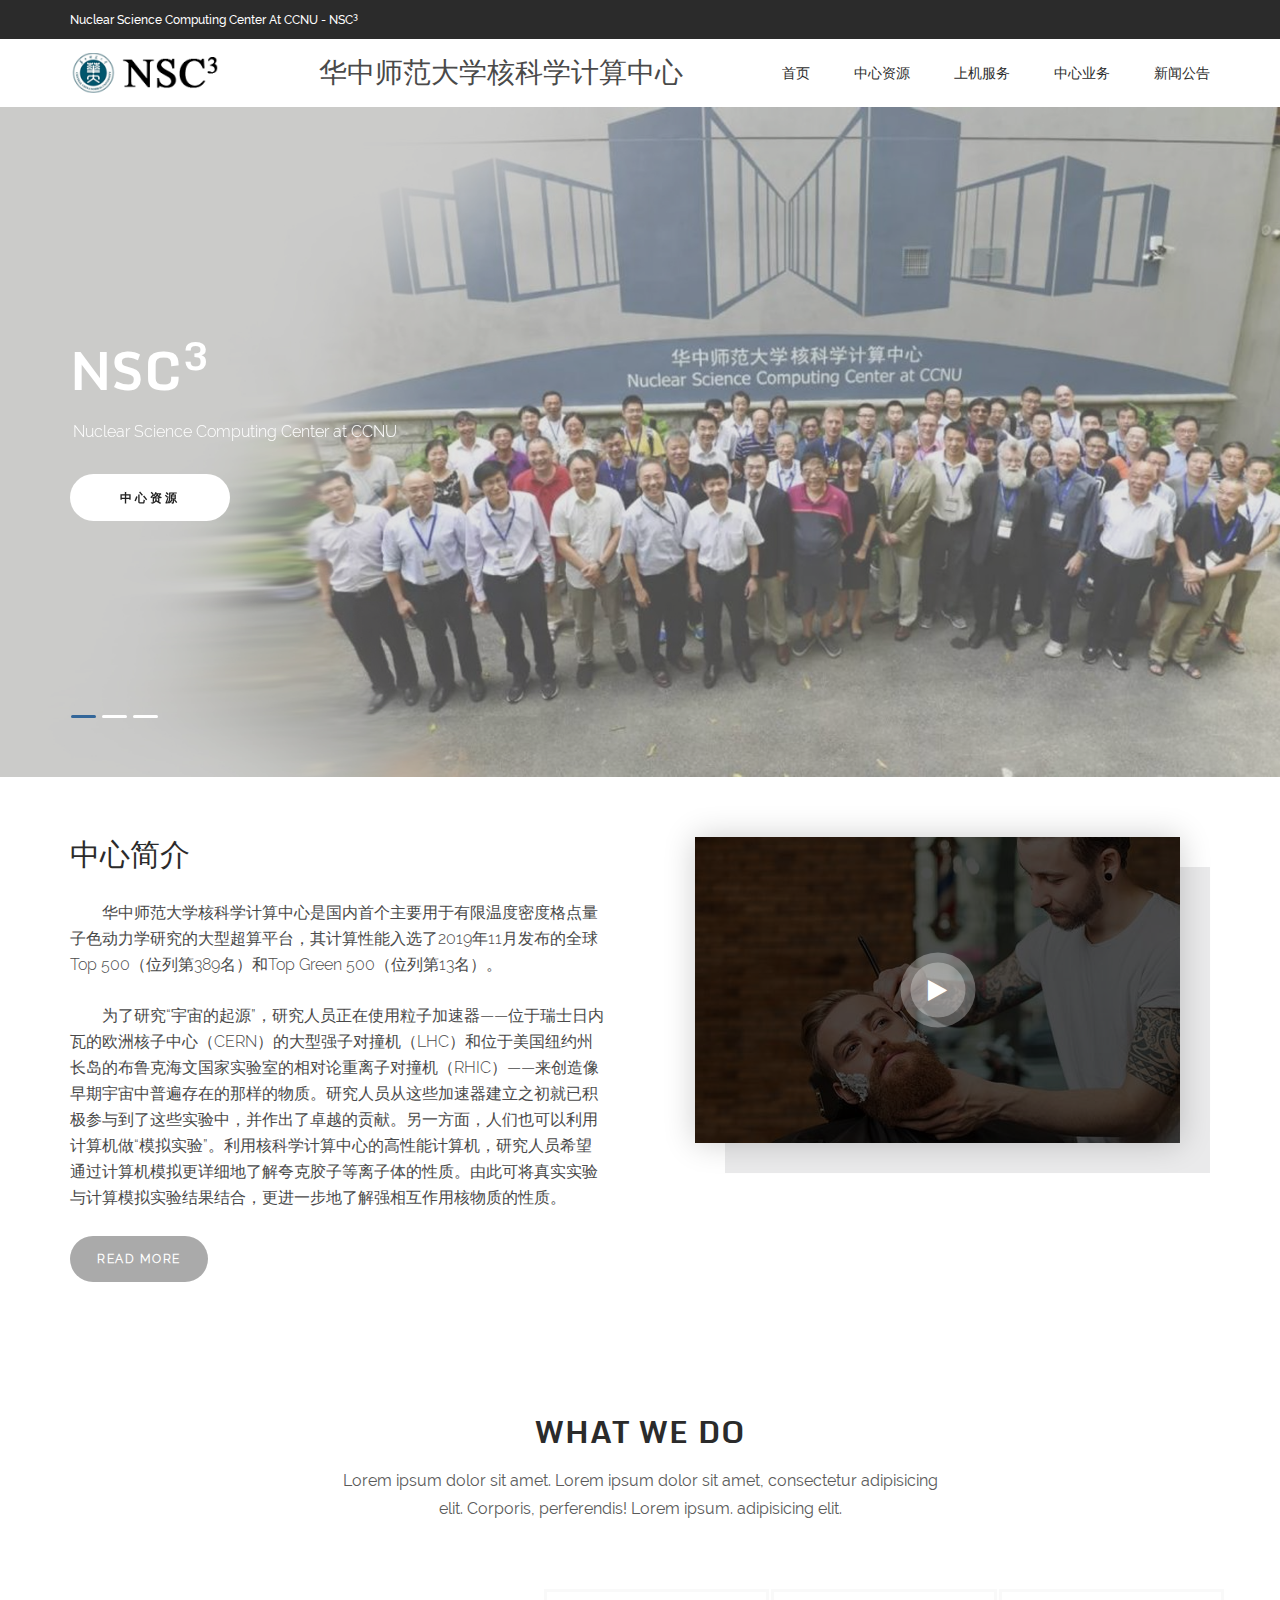
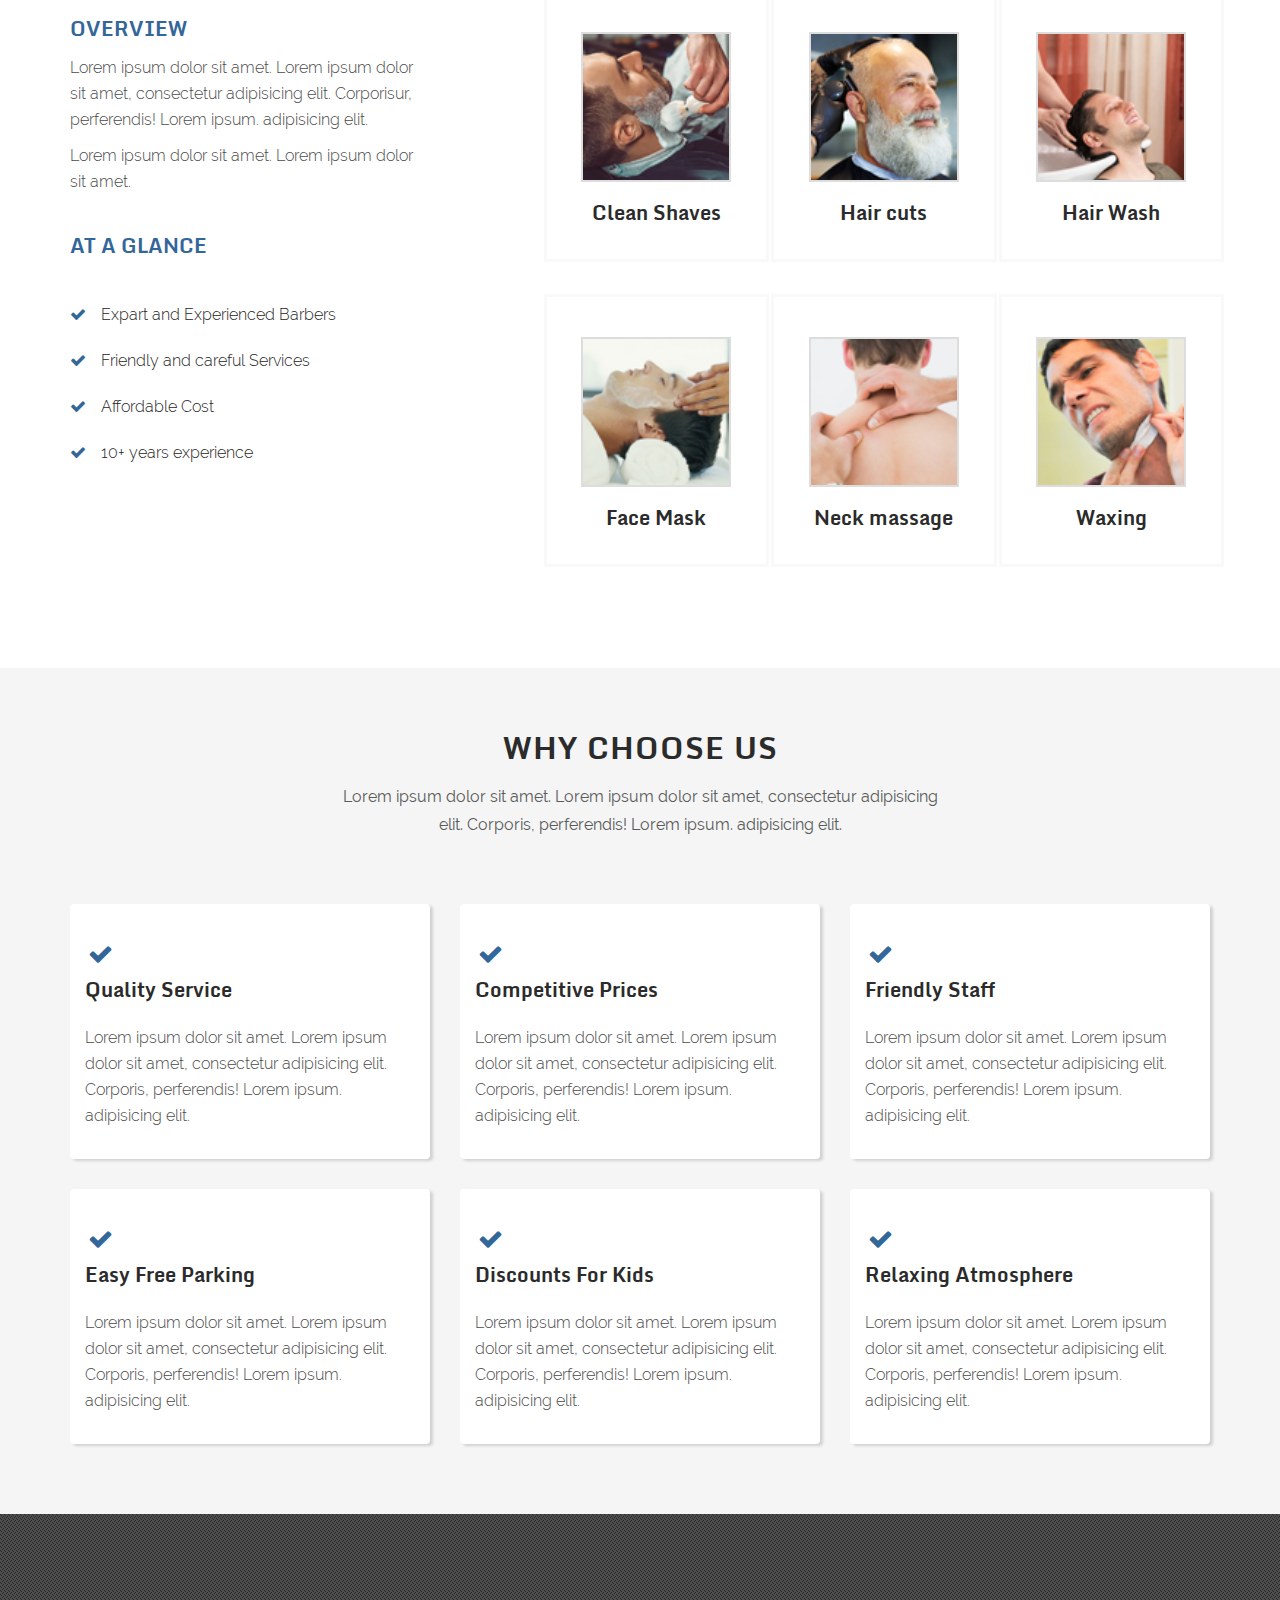
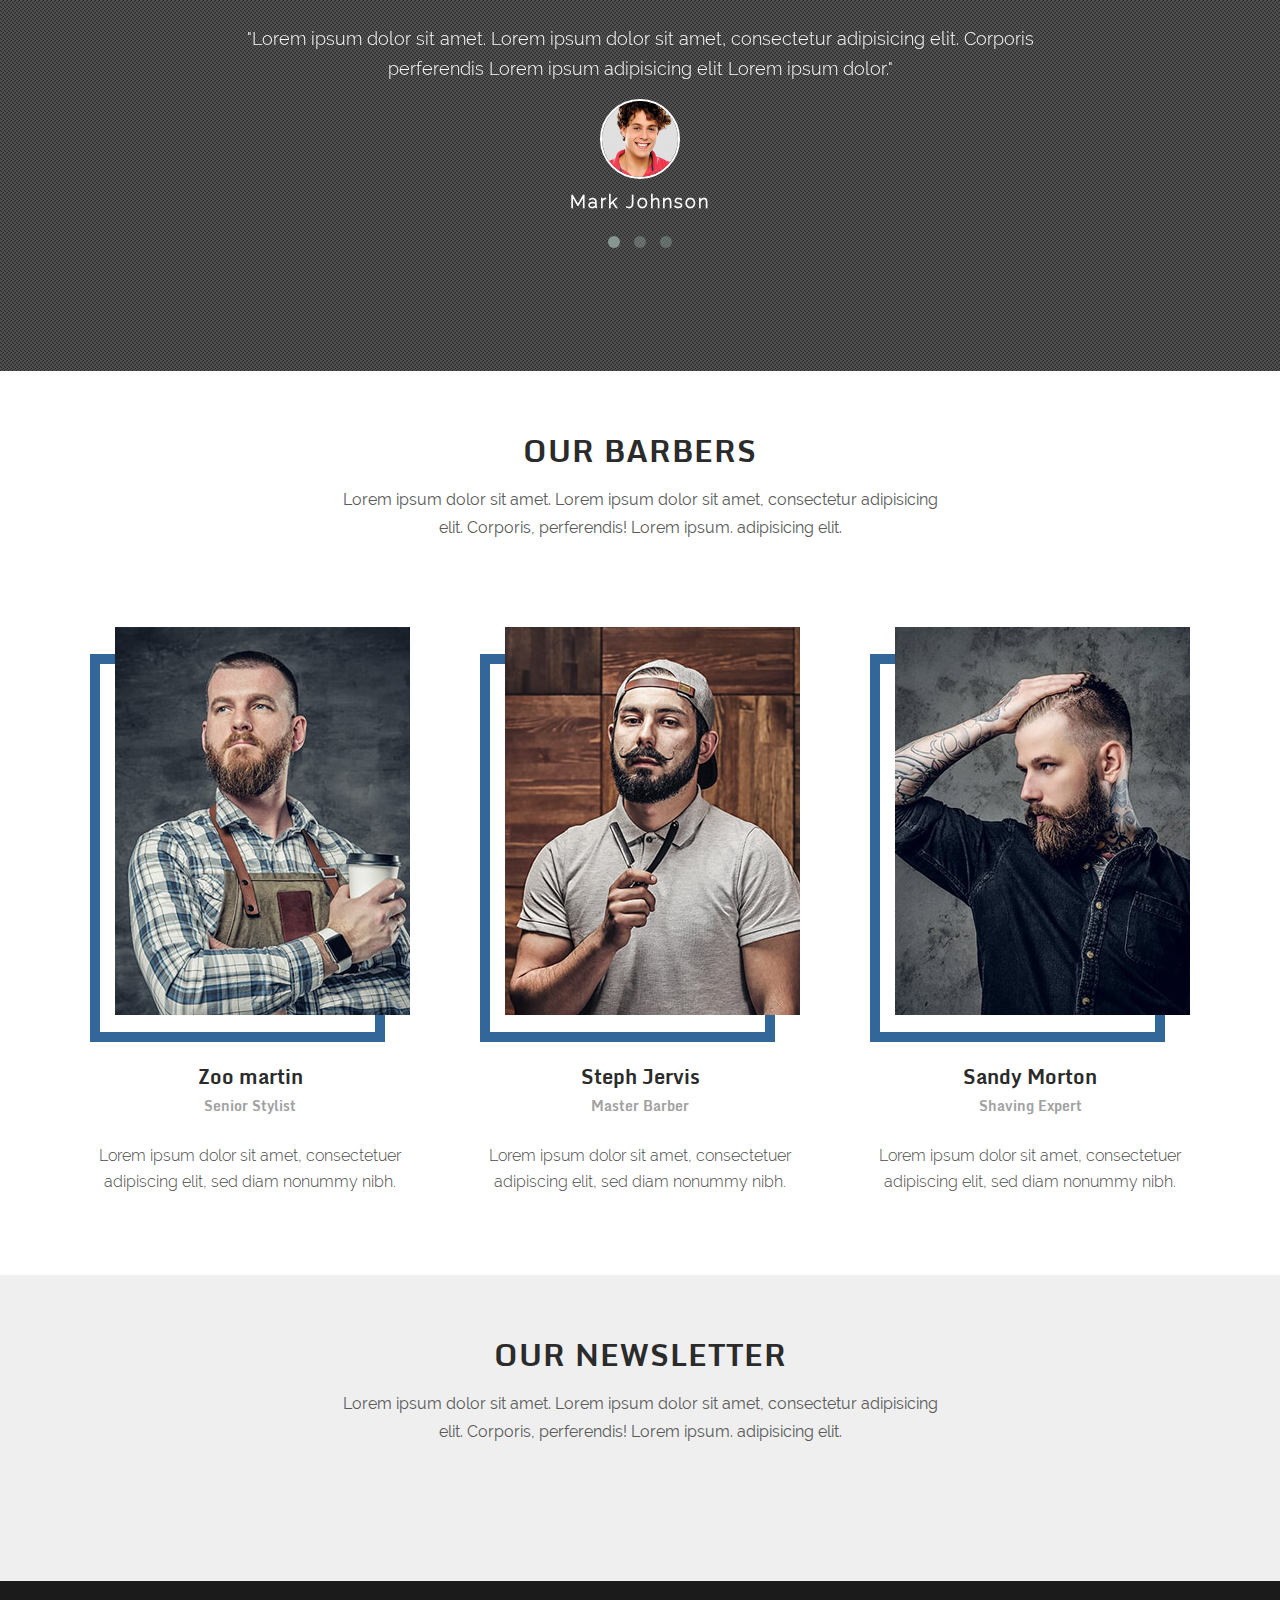
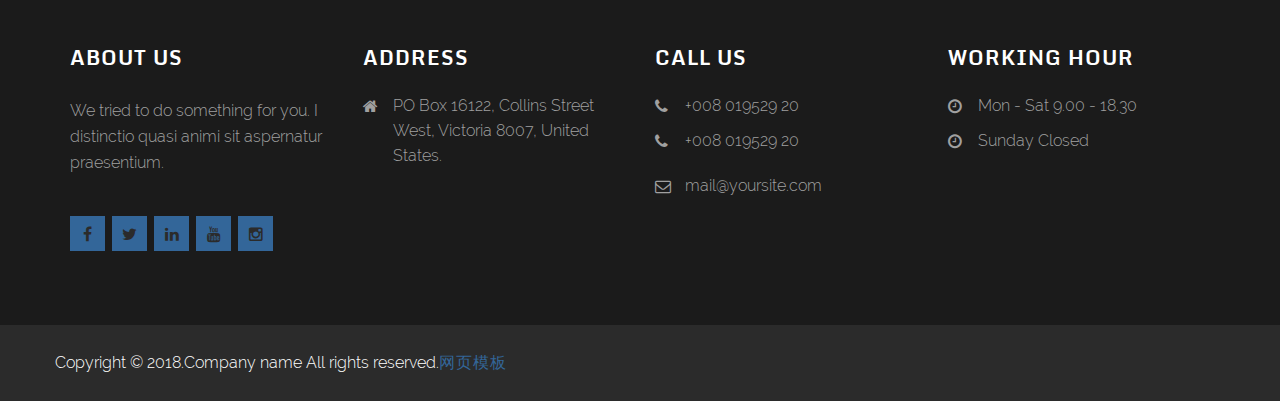
==== nsc3/index.html @ 2309401b "test nsc3" ====
﻿<!DOCTYPE html>
<html lang="en">

<head>
    <meta charset="utf-8">
    <meta http-equiv="X-UA-Compatible" content="IE=edge">

    <!-- responsive viewport 
    ====================================================================-->
    <meta name="viewport" content="width=device-width, initial-scale=1">

    <!-- Title 
    ====================================================================-->
    <title>华中师范大学核科学计算中心 - 首页</title>

    <!-- Bootstrap css
    =====================================================================-->
    <link rel="stylesheet" href="css/bootstrap.min.css">

    <!-- FontAwesome css
    =====================================================================-->
    <link rel="stylesheet" href="css/font-awesome.min.css">

    <!-- Nivo-slider css
    =====================================================================-->
    <link rel="stylesheet" href="css/nivo-slider.css">

    <!-- Animate css
    =====================================================================-->
    <link rel="stylesheet" href="css/animate.css">

    <!-- Owl css
    =====================================================================-->
    <link rel="stylesheet" href="css/owl.carousel.css">
    <link rel="stylesheet" href="css/owl.theme.css">
    <link rel="stylesheet" href="css/owl.transitions.css">

    <!-- PrettyPhoto css
    =====================================================================-->
    <link rel="stylesheet" href="css/prettyPhoto.css">
	
	<!-- Simple Overlay
    =====================================================================-->
    <link rel="stylesheet" href="css/simple-overlay.css">
	
    <!-- Meanmenu css
    =====================================================================-->
    <link rel="stylesheet" href="css/meanmenu.min.css">
    <!-- Style css
    =====================================================================-->
    <link rel="stylesheet" href="style.css">

    <!-- responsive css
    ======================================================================-->
    <link rel="stylesheet" href="css/responsive.css">

    <!--[if lt IE 9]>
        <script src="https://oss.maxcdn.com/html5shiv/3.7.2/html5shiv.min.js"></script>
        <script src="https://oss.maxcdn.com/respond/1.4.2/respond.min.js"></script>
        <![endif]-->
</head>

<body>
    <!-- HEADER AREA START HERE -->
    <header class="header-area" id="#home">
        <div class="header-top">
            <div class="container">
                <div class="row">
                    <div class="col-md-6 col-sm-6">
                        <ul class="welcom-top">
                            <li><a href="#"><!--i class="fa fa-phone"></i-->Nuclear Science Computing Center at CCNU - NSC<sup>3</sup></a></li>
                        </ul>
                    </div>
                    <!-- HEADER TOP SOCIAL -->
                    <div class="col-md-6 col-sm-6">
                        <div class="header-social alignright">
                            <!--ul>
                                <li><a href="#"><i class="fa fa-facebook"></i></a></li>
                                <li><a href="#"><i class="fa fa-twitter"></i></a></li>
                                <li><a href="#"><i class="fa fa-linkedin"></i></a></li>
                                <li><a href="#"><i class="fa fa-google-plus"></i></a></li>
                            </ul-->
                        </div>
                    </div>
                </div>
            </div>
        </div>
        <!-- HEADER TOP END HERE -->

        <!-- MENU AREA START HERE -->
        <div class="main-menu-area">
            <div class="container">
                <div class="row">
                    <!-- FOR LOGO -->
                    <div class="col-md-2 col-sm-2">
                        <div class="logo">
                            <a href="index.html"><img src="images/logo.png" alt="">
                            </a>
                        </div>
                    </div>
                    <!-- MAIN MENU START -->
                    <div class="col-md-10 col-sm-10">
					
						<!-- FOR TITLE -->
						<div style="text-align:Center;line-height: 68px;font-size: 28px;" class="col-md-6 col-sm-6">
								华中师范大学核科学计算中心
						</div>
                        <div class="main-menu">
                            <nav>
                                <ul>							
						
                                    <li><a href="index.html">首页</a></li>
                                    <li><a href="contact-us.html">中心资源</a></li>
									<li><a href="service-details.html">上机服务</a></li>
									<li><a href="services.html">中心业务</a></li>
                                    <li><a href="about-us.html">新闻公告</a></li>
                                </ul>
                            </nav>
                        </div>
                    </div>
					<!-- MAIN MENU END -->
                </div>
            </div>
        </div>
        <!-- MENU AREA END HERE -->

        <!-- MOBILE-MENU-AREA START -->
        <div class="mobile-menu-area">
            <div class="mobile-menu">
                <div class="logo">
                    <a href="#"><img src="images/logo.png" alt="">
                    </a>
                </div>
                <nav id="dropdown">
                    <ul>
						
                                    <li><a href="index.html">首页</a></li>
                                    <li><a href="contact-us.html">中心资源</a></li>
									<li><a href="service-details.html">上机服务</a></li>
									<li><a href="services.html">中心业务</a></li>
                                    <li><a href="about-us.html">新闻公告</a></li>
					</ul>
                </nav>
            </div>
        </div>
        <!-- MOBILE-MENU-AREA START -->
    </header>
    <!-- HEADER AREA END HERE -->
    
	<!-- START SLIDER AREA-->
    <div id="home_version_2" class="fullslider_area">
        <div class="container">
            <div id="myCarousel" class="carousel slide carousel-fade" data-ride="carousel">
                <!-- Wrapper for slides -->
                <ol class="carousel-indicators">
                    <li data-target="#myCarousel" data-slide-to="0" class="active"></li>
                    <li data-target="#myCarousel" data-slide-to="1"></li>
                    <li data-target="#myCarousel" data-slide-to="2"></li>
                </ol>
                <div class="carousel-inner" role="listbox">
                    <!-- START SINGLE SLIDER AREA-->
                    <div class="item active">
                        <div class="slider" id="slider2">
                            <div class="table">
                                <div class="table-cell slider_area">
                                    <div class="row">
                                        <div class="col-md-12">
                                            <div class="main_slider">
                                                <h1 class="animated fadeInUp">NSC<sup>3</sup></h1>
                                                <p class="animated fadeInUp">Nuclear Science Computing Center at CCNU</p>
                                            </div>
                                        </div>
                                    </div>
                                    <div class="button hvr-bounce-to-bottom animated fadeInDown">
                                        <a href="contact-us.html">中心资源</a>
                                    </div>
                                </div>
                            </div>
                        </div>
                    </div>
                    <!--/END SINGLE SLIDER AREA-->
                    <!-- START SINGLE SLIDER AREA-->
                    <div class="item">
                        <div class="slider">
                            <div class="table">
                                <div class="table-cell slider_area">
                                    <div class="row">
                                        <div class="col-md-12">
                                            <div class="main_slider">
                                                <h1 class="animated fadeInUp">Catoria Barber Salon Now in Your City</h1>
                                                <p class="animated fadeInUp">It is a long established fact that a reader will be distracted by the readable content of a page when looking at its layout. The point of using Lorem Ipsum is that it has a more-or-less.</p>
                                            </div>
                                        </div>
                                    </div>
                                    <div class="button hvr-bounce-to-bottom animated fadeInDown">
                                        <a href="services.html">OUR SERVICES</a>
                                    </div>
                                </div>
                            </div>
                        </div>
                    </div>
                    <!--/END SINGLE SLIDER AREA-->
                    <!-- START SINGLE SLIDER AREA-->
                    <div class="item">
                        <div class="slider">
                            <div class="table">
                                <div class="table-cell slider_area">
                                    <div class="row">
                                        <div class="col-md-12">
                                            <div class="main_slider">
                                                <h1 class="animated fadeInUp">Amazing Barber Shop located in New York</h1>
                                                <p class="animated fadeInUp">It is a long established fact that a reader will be distracted by the readable content of a page when looking at its layout. The point of using Lorem Ipsum is that it has a more-or-less.</p>
                                            </div>
                                        </div>
                                    </div>
                                    <div class="button hvr-bounce-to-bottom animated fadeInDown">
                                        <a href="services.html">OUR SERVICES</a>
                                    </div>
                                </div>
                            </div>
                        </div>
                    </div>
                    <!--/END SINGLE SLIDER AREA-->
                </div>
            </div>
        </div>
    </div>
    <!--/END SLIDER AREA -->
		
	<!-- ABOUT SECTION START HERE -->
	<section class="about-section section-padding" id="about-section">
		<div class="container">
			<div class="row">
				<div class="col-sm-6">
					<div class="about-details">
						<h2 class="text-capitalize">中心简介</h2>
						<p>
　　华中师范大学核科学计算中心是国内首个主要用于有限温度密度格点量子色动力学研究的大型超算平台，其计算性能入选了2019年11月发布的全球Top 500（位列第389名）和Top Green 500（位列第13名）。
						</p><p>
　　为了研究“宇宙的起源”，研究人员正在使用粒子加速器——位于瑞士日内瓦的欧洲核子中心（CERN）的大型强子对撞机（LHC）和位于美国纽约州长岛的布鲁克海文国家实验室的相对论重离子对撞机（RHIC）——来创造像早期宇宙中普遍存在的那样的物质。研究人员从这些加速器建立之初就已积极参与到了这些实验中，并作出了卓越的贡献。另一方面，人们也可以利用计算机做“模拟实验”。利用核科学计算中心的高性能计算机，研究人员希望通过计算机模拟更详细地了解夸克胶子等离子体的性质。由此可将真实实验与计算模拟实验结果结合，更进一步地了解强相互作用核物质的性质。
						</p>
						<a href="about-us.html" class="about-btn btn-abt">Read More</a>
					</div>
				</div>
				<div class="col-sm-6 text-right">
					<div class="about-video">
						<img src="images/video-thumb.jpg" alt="Video Thumb" class="img-responsive">
						<div class="video-play-btn text-center">   
							<a href=""><i class="fa fa-play" aria-hidden="true"></i></a>
						</div>
					</div>
				</div>			
			</div>
		</div>
    </section>
	<!-- ABOUT SECTION END HERE -->
	
	<!-- SERVICE SECTION START HERE -->
	<section class="departments section-padding">
        <div class="container">
            <!-- section title -->
            <div class="row">
                <div class="col-md-12">
                    <div class="section-text">
                        <h2 class="section-title">What we do</h2>
                        <p class="s-title">Lorem ipsum dolor sit amet. Lorem ipsum dolor sit amet, consectetur adipisicing elit. Corporis, perferendis! Lorem ipsum. adipisicing elit.</p>
                    </div>
                </div>
            </div>
            <!-- end esction title -->
            <!-- departmets content -->
            <div class="row">
                <div class="departments-content">
                    <div class="col-md-4">
                        <div class="departmets-left">
						    <div class="dental-care">
                                <h3><span class="color">Overview</span></h3>
                                <p>Lorem ipsum dolor sit amet. Lorem ipsum dolor sit amet, consectetur adipisicing elit. Corporisur, perferendis! Lorem ipsum. adipisicing elit.</p>
                                <p>Lorem ipsum dolor sit amet. Lorem ipsum dolor sit amet.</p>
                            </div>
							
                            <h3><span class="color">At a Glance</span></h3>
                            <ul class="departments-benifits">
                                <li><i class="fa fa-check"></i>Expart and Experienced Barbers</li>
                                <li><i class="fa fa-check"></i>Friendly and careful Services </li>
                                <li><i class="fa fa-check"></i>Affordable Cost</li>
                                <li><i class="fa fa-check"></i>10+ years experience</li>
                            </ul>

                        </div>
                    </div>
                    <div class="col-md-offset-1 col-md-7">
                        <div class="row">
                            <div class="departmets-right text-center">
                                <div class="col-md-4 col-sm-4 single-departments-content">
                                    <div class="single-department">
                                        <a href="#"><img src="images/services/01.png" alt="">
                                        </a>
                                        <h3>Clean Shaves</h3>
                                    </div>
                                </div>
                                <div class="col-md-4 col-sm-4 single-departments-content">
                                    <div class="single-department">
                                        <a href="#"><img src="images/services/02.png" alt="">
                                        </a>
                                        <h3>Hair cuts</h3>
                                    </div>
                                </div>
                                <div class="col-md-4 col-sm-4 single-departments-content">
                                    <div class="single-department">
                                        <a href="#"><img src="images/services/03.png" alt="">
                                        </a>
                                        <h3>Hair Wash</h3>
                                    </div>
                                </div>
                                <div class="clearfix"></div>
                                <div class="col-md-4 col-sm-4 single-departments-content">
                                    <div class="single-department">
                                        <a href="#"><img src="images/services/04.png" alt="">
                                        </a>
                                        <h3>Face Mask</h3>
                                    </div>
                                </div>
                                <div class="col-md-4 col-sm-4 single-departments-content">
                                    <div class="single-department">
                                        <a href="#"><img src="images/services/05.png" alt="">
                                        </a>
                                        <h3>Neck massage</h3>
                                    </div>
                                </div>
                                <div class="col-md-4 col-sm-4 single-departments-content">
                                    <div class="single-department">
                                        <a href="#"><img src="images/services/06.png" alt="">
                                        </a>
                                        <h3>Waxing</h3>
                                    </div>
                                </div>

                            </div>
                        </div>
                    </div>
                </div>
            </div>
            <!-- end departmets content -->
        </div>
    </section>
	<!-- SERVICE SECTION END HERE -->

    <!-- WHY CHOOSE START HERE -->
    <section class="why-choose-area">
        <div class="container">
            <div class="row">
                <div class="col-md-12">
                    <div class="section-text">
                        <h2 class="section-title">Why Choose Us</h2>
                        <p class="s-title">Lorem ipsum dolor sit amet. Lorem ipsum dolor sit amet, consectetur adipisicing elit. Corporis, perferendis! Lorem ipsum. adipisicing elit.</p>
                    </div>
                </div>
                <!-- SINGLE ABOUT START HERE -->
                <div class="col-md-4 col-sm-6">
                    <div class="single-choose">
                        <span><i class="fa fa-check"></i></span>
                        <h3>Quality Service</h3>
                        <p>Lorem ipsum dolor sit amet. Lorem ipsum dolor sit amet, consectetur adipisicing elit. Corporis, perferendis! Lorem ipsum. adipisicing elit.</p>
                    </div>
                </div>
                <!-- SINGLE ABOUT START HERE -->
                <div class="col-md-4 col-sm-6">
                    <div class="single-choose">
                        <span><i class="fa fa-check"></i></span>
                        <h3>Competitive Prices</h3>
                        <p>Lorem ipsum dolor sit amet. Lorem ipsum dolor sit amet, consectetur adipisicing elit. Corporis, perferendis! Lorem ipsum. adipisicing elit.</p>
                    </div>
                </div>
                <!-- SINGLE ABOUT START HERE -->
                <div class="col-md-4 col-sm-6">
                    <div class="single-choose">
                        <span><i class="fa fa-check"></i></span>
                        <h3>Friendly Staff</h3>
                        <p>Lorem ipsum dolor sit amet. Lorem ipsum dolor sit amet, consectetur adipisicing elit. Corporis, perferendis! Lorem ipsum. adipisicing elit.</p>
                    </div>
                </div>
                <!-- SINGLE ABOUT START HERE -->
                <div class="col-md-4 col-sm-6">
                    <div class="single-choose">
                        <span><i class="fa fa-check"></i></span>
                        <h3>Easy Free Parking</h3>
                        <p>Lorem ipsum dolor sit amet. Lorem ipsum dolor sit amet, consectetur adipisicing elit. Corporis, perferendis! Lorem ipsum. adipisicing elit.</p>
                    </div>
                </div>
                <!-- SINGLE ABOUT START HERE -->
                <div class="col-md-4 col-sm-6">
                    <div class="single-choose">
                        <span><i class="fa fa-check"></i></span>
                        <h3>Discounts For Kids</h3>
                        <p>Lorem ipsum dolor sit amet. Lorem ipsum dolor sit amet, consectetur adipisicing elit. Corporis, perferendis! Lorem ipsum. adipisicing elit.</p>
                    </div>
                </div>
                <!-- SINGLE ABOUT START HERE -->
                <div class="col-md-4 col-sm-6">
                    <div class="single-choose">
                        <span><i class="fa fa-check"></i></span>
                        <h3>Relaxing Atmosphere</h3>
                        <p>Lorem ipsum dolor sit amet. Lorem ipsum dolor sit amet, consectetur adipisicing elit. Corporis, perferendis! Lorem ipsum. adipisicing elit.</p>
                    </div>
                </div>
            </div>
        </div>
    </section>
    <!-- WHY CHOOSE END HERE -->
	
    <!-- REVIEW AREA START HERE -->
    <div class="review-area">
        <div class="review-parallax" style="background-image:url(images/review.jpg)">
            <div class="container">
                <div class="row">
                    <div class="col-md-12">
                        <div class="review-content">
                            <div class="single-review">
                                <p>"Lorem ipsum dolor sit amet. Lorem ipsum dolor sit amet, consectetur adipisicing elit. Corporis perferendis Lorem ipsum adipisicing elit Lorem ipsum dolor."</p>
                                <img src="images/reviews/review1.jpg" alt="">
                                <small>Mark Johnson</small>
                            </div>
                            <div class="single-review">
                                <p>"Sed diam nonummy nibh euismod tincidunt ut laoreet magna. Lorem ipsum dolor sit, consectetur adipisicing. Lorem ipsum dolor sit amet. Lorem ipsum dolor sit amet."</p>
                                <img src="images/reviews/review2.jpg" alt="">
                                <small>Martin Collincs</small>
                            </div>
                            <div class="single-review">
                                <p>"Aliquam erat volutpat. Ut wisi enim ad minim veniam nostrud. consectetur awesome adipisicing nibh euismod. Sed diam nonummy nibh euismod tincidunt ut laoreet magna."</p>
                                <img src="images/reviews/review3.jpg" alt="">
                                <small>Prommet Doe</small>
                            </div>
                        </div>
                    </div>
                </div>
            </div>
        </div>
    </div>
    <!-- REVIEW AREA END HERE -->
	
	<!-- TEAM AREA START HERE -->
	<section class="team-area section-padding" id="team">
		<div class="container">
			<div class="row">
				<div class="col-md-12">
					<div class="section-text">
						<h2 class="section-title">Our Barbers</h2>
						<p class="s-title">Lorem ipsum dolor sit amet. Lorem ipsum dolor sit amet, consectetur adipisicing elit. Corporis, perferendis! Lorem ipsum. adipisicing elit.</p>
					</div>
				</div>
			</div>
			<div class="row">
				<div class="col-lg-4 col-md-4 col-sm-4 col-xs-12">
					<div class="template-border bd-left team-member-spacing-top">
						<div class="banner-image">
							<figure class="team-member">
								<img src="images/team/01.jpg" alt="img21">
								<figcaption>
									<div>
										<a href="#"><p><i class="fa fa-facebook" aria-hidden="true"></i></p></a>
										<a href="#"><p><i class="fa fa-twitter" aria-hidden="true"></i></p></a>
										<a href="#"><p><i class="fa fa-envelope" aria-hidden="true"></i></p></a>
									</div>
								</figcaption>
							</figure>
						</div>
					</div>
					<h3>Zoo martin</h3>
					<h6>Senior Stylist</h6>
					<p>Lorem ipsum dolor sit amet, consectetuer adipiscing elit, sed diam nonummy nibh.</p>
				</div>
				<div class="col-lg-4 col-md-4 col-sm-4 col-xs-12">
					<div class="template-border bd-left">
						<div class="banner-image">
							<figure class="team-member">
								<img src="images/team/02.jpg" alt="img21">
								<figcaption>
									<div>
										<a href="#"><p><i class="fa fa-facebook" aria-hidden="true"></i></p></a>
										<a href="#"><p><i class="fa fa-twitter" aria-hidden="true"></i></p></a>
										<a href="#"><p><i class="fa fa-envelope" aria-hidden="true"></i></p></a>
									</div>
								</figcaption>
							</figure>
						</div>
					</div>
					<h3>Steph Jervis</h3>
					<h6>Master Barber</h6>
					<p>Lorem ipsum dolor sit amet, consectetuer adipiscing elit, sed diam nonummy nibh.</p>
				</div>
				<div class="col-lg-4 col-md-4 col-sm-4 col-xs-12">
					<div class="template-border bd-left">
						<div class="banner-image">
							<figure class="team-member">
								<img src="images/team/03.jpg" alt="img21">
								<figcaption>
									<div>
										<a href="#"><p><i class="fa fa-facebook" aria-hidden="true"></i></p></a>
										<a href="#"><p><i class="fa fa-twitter" aria-hidden="true"></i></p></a>
										<a href="#"><p><i class="fa fa-envelope" aria-hidden="true"></i></p></a>
									</div>
								</figcaption>
							</figure>
						</div>
					</div>
					<h3>Sandy Morton</h3>
					<h6>Shaving Expert</h6>
					<p>Lorem ipsum dolor sit amet, consectetuer adipiscing elit, sed diam nonummy nibh.</p>
				</div> 
			</div>
		</div>
    </section>
	<!-- TEAM AREA END HERE -->
	
	<!-- SUBSCRIBE AREA START HERE -->	
	<section class="subscribe section-padding">
		<div class="container">	
			<div class="row">
				<div class="col-md-12">
					<div class="section-text">
						<h2 class="section-title">Our Newsletter</h2>
						<p class="s-title">Lorem ipsum dolor sit amet. Lorem ipsum dolor sit amet, consectetur adipisicing elit. Corporis, perferendis! Lorem ipsum. adipisicing elit.</p>
					</div>
				</div>
			</div>
			<div class="row">
			</div>
		</div>
	</section>
	<!-- SUBSCRIBE AREA END HERE -->
	
    <!-- FOOTER AREA START HERE -->
    <footer class="footer-area">
        <div class="footer-top">
            <div class="container">
                <div class="row">
                    <div class="col-md-3 col-sm-6">
                        <div class="footer-widget">
							<h3 class="section-title">About Us</h3>
                            <div class="f-about">
                                <p>We tried to do something for you. I distinctio quasi animi sit aspernatur praesentium.</p>
                                <ul>
                                    <li><a href="#"><i class="fa fa-facebook"></i></a></li>
                                    <li><a href="#"><i class="fa fa-twitter"></i></a></li>
                                    <li><a href="#"><i class="fa fa-linkedin"></i></a></li>
                                    <li><a href="#"><i class="fa fa-youtube"></i></a></li>
                                    <li><a href="#"><i class="fa fa-instagram"></i></a></li>
                                </ul>
                            </div>
                        </div>
                    </div>
					<div class="col-md-3 col-sm-6">
                        <div class="footer-widget">
                            <h3 class="section-title">Address</h3>
                            <ul class="contact-list">
                                <li><i class="fa fa-home"></i><span>PO Box 16122, Collins Street West, Victoria 8007, United States.</span></li>
                            </ul>
                        </div>
                    </div>
					<div class="col-md-3 col-sm-6">
                        <div class="footer-widget">
                            <h3 class="section-title">Call us</h3>
                            <ul class="contact-list">
                                <li><i class="fa fa-phone"></i><span>+008 019529 20</span></li>
                                <li><i class="fa fa-phone"></i><span>+008 019529 20</span></li>
								<li> <i class="fa fa-envelope-o"></i><span><a href="mailto:mail@yoursite.com">mail@yoursite.com</a></span></li>
    
                            </ul>
                        </div>
                    </div>

                    <div class="col-md-3 col-sm-6">
                        <div class="footer-widget">
                            <h3 class="section-title">Working hour</h3>
                            <ul class="contact-list">
                                <li><i class="fa fa-clock-o"></i> <span>Mon - Sat 9.00 - 18.30</span></li>
                                <li><i class="fa fa-clock-o"></i> <span>Sunday Closed</span></li>
                            </ul>
                        </div>
                    </div>
                </div>
            </div>
        </div>
        <div class="footer-bottom">
			<div class="container">
                <div class="row">
					<p>Copyright &copy; 2018.Company name All rights reserved.<a target="_blank" href="http://www.cssmoban.com/">&#x7F51;&#x9875;&#x6A21;&#x677F;</a></p>
				</div>
			</div>
        </div>
    </footer>
    <!-- FOOTER AREA END HERE -->

    <!--  jQuery 
    ==============================================================-->
    <script src="js/jquery-1.12.4.min.js"></script>

    <!-- Bootstrap Js 
    ==============================================================-->
    <script src="js/bootstrap.min.js"></script>

    <!-- Modernizr Js 
    ==============================================================-->
    <script src="js/modernizr-2.8.3.min.js"></script>

    <!-- Nivo-slider Js 
    ==============================================================-->
    <script src="js/jquery.nivo.slider.js"></script>

    <!-- Wow Js 
    ==============================================================-->
    <script src="js/wow.js"></script>

    <!-- Sticky Js 
    ==============================================================-->
    <script src="js/jquery.sticky.js"></script>

    <!-- ScrollUp Js 
    ==============================================================-->
    <script src="js/jquery.scrollUp.min.js"></script>
	
	<!-- Mail Js 
    ==============================================================-->
    <script src="js/mail.js"></script>

    <!-- Owl Js 
    ==============================================================-->
    <script src="js/owl.carousel.min.js"></script>

    <!-- PrettyPhoto Js 
    ==============================================================-->
    <script src="js/jquery.prettyPhoto.js"></script>

    <!-- Mobile Menu Js 
    ==============================================================-->
    <script src="js/jquery.meanmenu.js"></script>

    <!-- Parallax Js 
    ==============================================================-->
    <script src="js/jquery.parallax-1.1.3.js"></script>

    <!-- Easing Js 
    ==============================================================-->
    <script src="js/jquery.easing-1.3%20.js"></script>
    <!-- Counterup Js 
    ==============================================================-->
    <script src="js/jquery.counterup.min.js"></script>

    <!-- Waypoints Js 
    ==============================================================-->
    <script src="js/jquery.waypoints.min.js"></script>
		
	<!-- Google Maps API 
    ==============================================================-->
    <!---<script src="http://maps.googleapis.com/maps/api/js"></script>
    <script src="js/jquery.goole-map.js"></script>--->
	
	<!-- Simple Overlay
    ==============================================================-->
    <script src="js/simple-overlay.js"></script>
	
	<!-- Ajax Contact 
    ==============================================================-->
	<script src="js/app.js"></script>

    <!-- Main Js 
    ==============================================================-->
    <script src="js/main.js"></script>
</body>

</html>
---- nsc3/css/prettyPhoto.css ----
div.pp_default .pp_top,div.pp_default .pp_top .pp_middle,div.pp_default .pp_top .pp_left,div.pp_default .pp_top .pp_right,div.pp_default .pp_bottom,div.pp_default .pp_bottom .pp_left,div.pp_default .pp_bottom .pp_middle,div.pp_default .pp_bottom .pp_right{height:13px}
div.pp_default .pp_top .pp_left{background:url(../images/prettyPhoto/default/sprite.png) -78px -93px no-repeat}
div.pp_default .pp_top .pp_middle{background:url(../images/prettyPhoto/default/sprite_x.png) top left repeat-x}
div.pp_default .pp_top .pp_right{background:url(../images/prettyPhoto/default/sprite.png) -112px -93px no-repeat}
div.pp_default .pp_content .ppt{color:#f8f8f8}
div.pp_default .pp_content_container .pp_left{background:url(../images/prettyPhoto/default/sprite_y.png) -7px 0 repeat-y;padding-left:13px}
div.pp_default .pp_content_container .pp_right{background:url(../images/prettyPhoto/default/sprite_y.png) top right repeat-y;padding-right:13px}
div.pp_default .pp_next:hover{background:url(../images/prettyPhoto/default/sprite_next.png) center right no-repeat;cursor:pointer}
div.pp_default .pp_previous:hover{background:url(../images/prettyPhoto/default/sprite_prev.png) center left no-repeat;cursor:pointer}
div.pp_default .pp_expand{background:url(../images/prettyPhoto/default/sprite.png) 0 -29px no-repeat;cursor:pointer;width:28px;height:28px}
div.pp_default .pp_expand:hover{background:url(../images/prettyPhoto/default/sprite.png) 0 -56px no-repeat;cursor:pointer}
div.pp_default .pp_contract{background:url(../images/prettyPhoto/default/sprite.png) 0 -84px no-repeat;cursor:pointer;width:28px;height:28px}
div.pp_default .pp_contract:hover{background:url(../images/prettyPhoto/default/sprite.png) 0 -113px no-repeat;cursor:pointer}
div.pp_default .pp_close{width:30px;height:30px;background:url(../images/prettyPhoto/default/sprite.png) 2px 1px no-repeat;cursor:pointer}
div.pp_default .pp_gallery ul li a{background:url(../images/prettyPhoto/default/default_thumb.png) center center #f8f8f8;border:1px solid #aaa}
div.pp_default .pp_social{margin-top:7px}
div.pp_default .pp_gallery a.pp_arrow_previous,div.pp_default .pp_gallery a.pp_arrow_next{position:static;left:auto}
div.pp_default .pp_nav .pp_play,div.pp_default .pp_nav .pp_pause{background:url(../images/prettyPhoto/default/sprite.png) -51px 1px no-repeat;height:30px;width:30px}
div.pp_default .pp_nav .pp_pause{background-position:-51px -29px}
div.pp_default a.pp_arrow_previous,div.pp_default a.pp_arrow_next{background:url(../images/prettyPhoto/default/sprite.png) -31px -3px no-repeat;height:20px;width:20px;margin:4px 0 0}
div.pp_default a.pp_arrow_next{left:52px;background-position:-82px -3px}
div.pp_default .pp_content_container .pp_details{margin-top:5px}
div.pp_default .pp_nav{clear:none;height:30px;width:110px;position:relative}
div.pp_default .pp_nav .currentTextHolder{font-family:Georgia;font-style:italic;color:#999;font-size:11px;left:75px;line-height:25px;position:absolute;top:2px;margin:0;padding:0 0 0 10px}
div.pp_default .pp_close:hover,div.pp_default .pp_nav .pp_play:hover,div.pp_default .pp_nav .pp_pause:hover,div.pp_default .pp_arrow_next:hover,div.pp_default .pp_arrow_previous:hover{opacity:0.7}
div.pp_default .pp_description{font-size:11px;font-weight:700;line-height:14px;margin:5px 50px 5px 0}
div.pp_default .pp_bottom .pp_left{background:url(../images/prettyPhoto/default/sprite.png) -78px -127px no-repeat}
div.pp_default .pp_bottom .pp_middle{background:url(../images/prettyPhoto/default/sprite_x.png) bottom left repeat-x}
div.pp_default .pp_bottom .pp_right{background:url(../images/prettyPhoto/default/sprite.png) -112px -127px no-repeat}
div.pp_default .pp_loaderIcon{background:url(../images/prettyPhoto/default/loader.gif) center center no-repeat}
div.light_rounded .pp_top .pp_left{background:url(../images/prettyPhoto/light_rounded/sprite.png) -88px -53px no-repeat}
div.light_rounded .pp_top .pp_right{background:url(../images/prettyPhoto/light_rounded/sprite.png) -110px -53px no-repeat}
div.light_rounded .pp_next:hover{background:url(../images/prettyPhoto/light_rounded/btnNext.png) center right no-repeat;cursor:pointer}
div.light_rounded .pp_previous:hover{background:url(../images/prettyPhoto/light_rounded/btnPrevious.png) center left no-repeat;cursor:pointer}
div.light_rounded .pp_expand{background:url(../images/prettyPhoto/light_rounded/sprite.png) -31px -26px no-repeat;cursor:pointer}
div.light_rounded .pp_expand:hover{background:url(../images/prettyPhoto/light_rounded/sprite.png) -31px -47px no-repeat;cursor:pointer}
div.light_rounded .pp_contract{background:url(../images/prettyPhoto/light_rounded/sprite.png) 0 -26px no-repeat;cursor:pointer}
div.light_rounded .pp_contract:hover{background:url(../images/prettyPhoto/light_rounded/sprite.png) 0 -47px no-repeat;cursor:pointer}
div.light_rounded .pp_close{width:75px;height:22px;background:url(../images/prettyPhoto/light_rounded/sprite.png) -1px -1px no-repeat;cursor:pointer}
div.light_rounded .pp_nav .pp_play{background:url(../images/prettyPhoto/light_rounded/sprite.png) -1px -100px no-repeat;height:15px;width:14px}
div.light_rounded .pp_nav .pp_pause{background:url(../images/prettyPhoto/light_rounded/sprite.png) -24px -100px no-repeat;height:15px;width:14px}
div.light_rounded .pp_arrow_previous{background:url(../images/prettyPhoto/light_rounded/sprite.png) 0 -71px no-repeat}
div.light_rounded .pp_arrow_next{background:url(../images/prettyPhoto/light_rounded/sprite.png) -22px -71px no-repeat}
div.light_rounded .pp_bottom .pp_left{background:url(../images/prettyPhoto/light_rounded/sprite.png) -88px -80px no-repeat}
div.light_rounded .pp_bottom .pp_right{background:url(../images/prettyPhoto/light_rounded/sprite.png) -110px -80px no-repeat}
div.dark_rounded .pp_top .pp_left{background:url(../images/prettyPhoto/dark_rounded/sprite.png) -88px -53px no-repeat}
div.dark_rounded .pp_top .pp_right{background:url(../images/prettyPhoto/dark_rounded/sprite.png) -110px -53px no-repeat}
div.dark_rounded .pp_content_container .pp_left{background:url(../images/prettyPhoto/dark_rounded/contentPattern.png) top left repeat-y}
div.dark_rounded .pp_content_container .pp_right{background:url(../images/prettyPhoto/dark_rounded/contentPattern.png) top right repeat-y}
div.dark_rounded .pp_next:hover{background:url(../images/prettyPhoto/dark_rounded/btnNext.png) center right no-repeat;cursor:pointer}
div.dark_rounded .pp_previous:hover{background:url(../images/prettyPhoto/dark_rounded/btnPrevious.png) center left no-repeat;cursor:pointer}
div.dark_rounded .pp_expand{background:url(../images/prettyPhoto/dark_rounded/sprite.png) -31px -26px no-repeat;cursor:pointer}
div.dark_rounded .pp_expand:hover{background:url(../images/prettyPhoto/dark_rounded/sprite.png) -31px -47px no-repeat;cursor:pointer}
div.dark_rounded .pp_contract{background:url(../images/prettyPhoto/dark_rounded/sprite.png) 0 -26px no-repeat;cursor:pointer}
div.dark_rounded .pp_contract:hover{background:url(../images/prettyPhoto/dark_rounded/sprite.png) 0 -47px no-repeat;cursor:pointer}
div.dark_rounded .pp_close{width:75px;height:22px;background:url(../images/prettyPhoto/dark_rounded/sprite.png) -1px -1px no-repeat;cursor:pointer}
div.dark_rounded .pp_description{margin-right:85px;color:#fff}
div.dark_rounded .pp_nav .pp_play{background:url(../images/prettyPhoto/dark_rounded/sprite.png) -1px -100px no-repeat;height:15px;width:14px}
div.dark_rounded .pp_nav .pp_pause{background:url(../images/prettyPhoto/dark_rounded/sprite.png) -24px -100px no-repeat;height:15px;width:14px}
div.dark_rounded .pp_arrow_previous{background:url(../images/prettyPhoto/dark_rounded/sprite.png) 0 -71px no-repeat}
div.dark_rounded .pp_arrow_next{background:url(../images/prettyPhoto/dark_rounded/sprite.png) -22px -71px no-repeat}
div.dark_rounded .pp_bottom .pp_left{background:url(../images/prettyPhoto/dark_rounded/sprite.png) -88px -80px no-repeat}
div.dark_rounded .pp_bottom .pp_right{background:url(../images/prettyPhoto/dark_rounded/sprite.png) -110px -80px no-repeat}
div.dark_rounded .pp_loaderIcon{background:url(../images/prettyPhoto/dark_rounded/loader.gif) center center no-repeat}
div.dark_square .pp_left,div.dark_square .pp_middle,div.dark_square .pp_right,div.dark_square .pp_content{background:#000}
div.dark_square .pp_description{color:#fff;margin:0 85px 0 0}
div.dark_square .pp_loaderIcon{background:url(../images/prettyPhoto/dark_square/loader.gif) center center no-repeat}
div.dark_square .pp_expand{background:url(../images/prettyPhoto/dark_square/sprite.png) -31px -26px no-repeat;cursor:pointer}
div.dark_square .pp_expand:hover{background:url(../images/prettyPhoto/dark_square/sprite.png) -31px -47px no-repeat;cursor:pointer}
div.dark_square .pp_contract{background:url(../images/prettyPhoto/dark_square/sprite.png) 0 -26px no-repeat;cursor:pointer}
div.dark_square .pp_contract:hover{background:url(../images/prettyPhoto/dark_square/sprite.png) 0 -47px no-repeat;cursor:pointer}
div.dark_square .pp_close{width:75px;height:22px;background:url(../images/prettyPhoto/dark_square/sprite.png) -1px -1px no-repeat;cursor:pointer}
div.dark_square .pp_nav{clear:none}
div.dark_square .pp_nav .pp_play{background:url(../images/prettyPhoto/dark_square/sprite.png) -1px -100px no-repeat;height:15px;width:14px}
div.dark_square .pp_nav .pp_pause{background:url(../images/prettyPhoto/dark_square/sprite.png) -24px -100px no-repeat;height:15px;width:14px}
div.dark_square .pp_arrow_previous{background:url(../images/prettyPhoto/dark_square/sprite.png) 0 -71px no-repeat}
div.dark_square .pp_arrow_next{background:url(../images/prettyPhoto/dark_square/sprite.png) -22px -71px no-repeat}
div.dark_square .pp_next:hover{background:url(../images/prettyPhoto/dark_square/btnNext.png) center right no-repeat;cursor:pointer}
div.dark_square .pp_previous:hover{background:url(../images/prettyPhoto/dark_square/btnPrevious.png) center left no-repeat;cursor:pointer}
div.light_square .pp_expand{background:url(../images/prettyPhoto/light_square/sprite.png) -31px -26px no-repeat;cursor:pointer}
div.light_square .pp_expand:hover{background:url(../images/prettyPhoto/light_square/sprite.png) -31px -47px no-repeat;cursor:pointer}
div.light_square .pp_contract{background:url(../images/prettyPhoto/light_square/sprite.png) 0 -26px no-repeat;cursor:pointer}
div.light_square .pp_contract:hover{background:url(../images/prettyPhoto/light_square/sprite.png) 0 -47px no-repeat;cursor:pointer}
div.light_square .pp_close{width:75px;height:22px;background:url(../images/prettyPhoto/light_square/sprite.png) -1px -1px no-repeat;cursor:pointer}
div.light_square .pp_nav .pp_play{background:url(../images/prettyPhoto/light_square/sprite.png) -1px -100px no-repeat;height:15px;width:14px}
div.light_square .pp_nav .pp_pause{background:url(../images/prettyPhoto/light_square/sprite.png) -24px -100px no-repeat;height:15px;width:14px}
div.light_square .pp_arrow_previous{background:url(../images/prettyPhoto/light_square/sprite.png) 0 -71px no-repeat}
div.light_square .pp_arrow_next{background:url(../images/prettyPhoto/light_square/sprite.png) -22px -71px no-repeat}
div.light_square .pp_next:hover{background:url(../images/prettyPhoto/light_square/btnNext.png) center right no-repeat;cursor:pointer}
div.light_square .pp_previous:hover{background:url(../images/prettyPhoto/light_square/btnPrevious.png) center left no-repeat;cursor:pointer}
div.facebook .pp_top .pp_left{background:url(../images/prettyPhoto/facebook/sprite.png) -88px -53px no-repeat}
div.facebook .pp_top .pp_middle{background:url(../images/prettyPhoto/facebook/contentPatternTop.png) top left repeat-x}
div.facebook .pp_top .pp_right{background:url(../images/prettyPhoto/facebook/sprite.png) -110px -53px no-repeat}
div.facebook .pp_content_container .pp_left{background:url(../images/prettyPhoto/facebook/contentPatternLeft.png) top left repeat-y}
div.facebook .pp_content_container .pp_right{background:url(../images/prettyPhoto/facebook/contentPatternRight.png) top right repeat-y}
div.facebook .pp_expand{background:url(../images/prettyPhoto/facebook/sprite.png) -31px -26px no-repeat;cursor:pointer}
div.facebook .pp_expand:hover{background:url(../images/prettyPhoto/facebook/sprite.png) -31px -47px no-repeat;cursor:pointer}
div.facebook .pp_contract{background:url(../images/prettyPhoto/facebook/sprite.png) 0 -26px no-repeat;cursor:pointer}
div.facebook .pp_contract:hover{background:url(../images/prettyPhoto/facebook/sprite.png) 0 -47px no-repeat;cursor:pointer}
div.facebook .pp_close{width:22px;height:22px;background:url(../images/prettyPhoto/facebook/sprite.png) -1px -1px no-repeat;cursor:pointer}
div.facebook .pp_description{margin:0 37px 0 0}
div.facebook .pp_loaderIcon{background:url(../images/prettyPhoto/facebook/loader.gif) center center no-repeat}
div.facebook .pp_arrow_previous{background:url(../images/prettyPhoto/facebook/sprite.png) 0 -71px no-repeat;height:22px;margin-top:0;width:22px}
div.facebook .pp_arrow_previous.disabled{background-position:0 -96px;cursor:default}
div.facebook .pp_arrow_next{background:url(../images/prettyPhoto/facebook/sprite.png) -32px -71px no-repeat;height:22px;margin-top:0;width:22px}
div.facebook .pp_arrow_next.disabled{background-position:-32px -96px;cursor:default}
div.facebook .pp_nav{margin-top:0}
div.facebook .pp_nav p{font-size:15px;padding:0 3px 0 4px}
div.facebook .pp_nav .pp_play{background:url(../images/prettyPhoto/facebook/sprite.png) -1px -123px no-repeat;height:22px;width:22px}
div.facebook .pp_nav .pp_pause{background:url(../images/prettyPhoto/facebook/sprite.png) -32px -123px no-repeat;height:22px;width:22px}
div.facebook .pp_next:hover{background:url(../images/prettyPhoto/facebook/btnNext.png) center right no-repeat;cursor:pointer}
div.facebook .pp_previous:hover{background:url(../images/prettyPhoto/facebook/btnPrevious.png) center left no-repeat;cursor:pointer}
div.facebook .pp_bottom .pp_left{background:url(../images/prettyPhoto/facebook/sprite.png) -88px -80px no-repeat}
div.facebook .pp_bottom .pp_middle{background:url(../images/prettyPhoto/facebook/contentPatternBottom.png) top left repeat-x}
div.facebook .pp_bottom .pp_right{background:url(../images/prettyPhoto/facebook/sprite.png) -110px -80px no-repeat}
div.pp_pic_holder a:focus{outline:none}
div.pp_overlay{background:#000;display:none;left:0;position:absolute;top:0;width:100%;z-index:9500}
div.pp_pic_holder{display:none;position:absolute;width:100px;z-index:10000}
.pp_content{height:40px;min-width:40px}
* html .pp_content{width:40px}
.pp_content_container{position:relative;text-align:left;width:100%}
.pp_content_container .pp_left{padding-left:20px}
.pp_content_container .pp_right{padding-right:20px}
.pp_content_container .pp_details{float:left;margin:10px 0 2px}
.pp_description{display:none;margin:0}
.pp_social{float:left;margin:0}
.pp_social .facebook{float:left;margin-left:5px;width:55px;overflow:hidden}
.pp_social .twitter{float:left}
.pp_nav{clear:right;float:left;margin:3px 10px 0 0}
.pp_nav p{float:left;white-space:nowrap;margin:2px 4px}
.pp_nav .pp_play,.pp_nav .pp_pause{float:left;margin-right:4px;text-indent:-10000px}
a.pp_arrow_previous,a.pp_arrow_next{display:block;float:left;height:15px;margin-top:3px;overflow:hidden;text-indent:-10000px;width:14px}
.pp_hoverContainer{position:absolute;top:0;width:100%;z-index:2000}
.pp_gallery{display:none;left:50%;margin-top:-50px;position:absolute;z-index:10000}
.pp_gallery div{float:left;overflow:hidden;position:relative}
.pp_gallery ul{float:left;height:35px;position:relative;white-space:nowrap;margin:0 0 0 5px;padding:0}
.pp_gallery ul a{border:1px rgba(0,0,0,0.5) solid;display:block;float:left;height:33px;overflow:hidden}
.pp_gallery ul a img{border:0}
.pp_gallery li{display:block;float:left;margin:0 5px 0 0;padding:0}
.pp_gallery li.default a{background:url(../images/prettyPhoto/facebook/default_thumbnail.gif) 0 0 no-repeat;display:block;height:33px;width:50px}
.pp_gallery .pp_arrow_previous,.pp_gallery .pp_arrow_next{margin-top:7px!important}
a.pp_next{background:url(../images/prettyPhoto/light_rounded/btnNext.png) 10000px 10000px no-repeat;display:block;float:right;height:100%;text-indent:-10000px;width:49%}
a.pp_previous{background:url(../images/prettyPhoto/light_rounded/btnNext.png) 10000px 10000px no-repeat;display:block;float:left;height:100%;text-indent:-10000px;width:49%}
a.pp_expand,a.pp_contract{cursor:pointer;display:none;height:20px;position:absolute;right:30px;text-indent:-10000px;top:10px;width:20px;z-index:20000}
a.pp_close{position:absolute;right:0;top:0;display:block;line-height:22px;text-indent:-10000px}
.pp_loaderIcon{display:block;height:24px;left:50%;position:absolute;top:50%;width:24px;margin:-12px 0 0 -12px}
#pp_full_res{line-height:1!important}
#pp_full_res .pp_inline{text-align:left}
#pp_full_res .pp_inline p{margin:0 0 15px}
div.ppt{color:#fff;display:none;font-size:17px;z-index:9999;margin:0 0 5px 15px}
div.pp_default .pp_content,div.light_rounded .pp_content{background-color:#fff}
div.pp_default #pp_full_res .pp_inline,div.light_rounded .pp_content .ppt,div.light_rounded #pp_full_res .pp_inline,div.light_square .pp_content .ppt,div.light_square #pp_full_res .pp_inline,div.facebook .pp_content .ppt,div.facebook #pp_full_res .pp_inline{color:#000}
div.pp_default .pp_gallery ul li a:hover,div.pp_default .pp_gallery ul li.selected a,.pp_gallery ul a:hover,.pp_gallery li.selected a{border-color:#fff}
div.pp_default .pp_details,div.light_rounded .pp_details,div.dark_rounded .pp_details,div.dark_square .pp_details,div.light_square .pp_details,div.facebook .pp_details{position:relative}
div.light_rounded .pp_top .pp_middle,div.light_rounded .pp_content_container .pp_left,div.light_rounded .pp_content_container .pp_right,div.light_rounded .pp_bottom .pp_middle,div.light_square .pp_left,div.light_square .pp_middle,div.light_square .pp_right,div.light_square .pp_content,div.facebook .pp_content{background:#fff}
div.light_rounded .pp_description,div.light_square .pp_description{margin-right:85px}
div.light_rounded .pp_gallery a.pp_arrow_previous,div.light_rounded .pp_gallery a.pp_arrow_next,div.dark_rounded .pp_gallery a.pp_arrow_previous,div.dark_rounded .pp_gallery a.pp_arrow_next,div.dark_square .pp_gallery a.pp_arrow_previous,div.dark_square .pp_gallery a.pp_arrow_next,div.light_square .pp_gallery a.pp_arrow_previous,div.light_square .pp_gallery a.pp_arrow_next{margin-top:12px!important}
div.light_rounded .pp_arrow_previous.disabled,div.dark_rounded .pp_arrow_previous.disabled,div.dark_square .pp_arrow_previous.disabled,div.light_square .pp_arrow_previous.disabled{background-position:0 -87px;cursor:default}
div.light_rounded .pp_arrow_next.disabled,div.dark_rounded .pp_arrow_next.disabled,div.dark_square .pp_arrow_next.disabled,div.light_square .pp_arrow_next.disabled{background-position:-22px -87px;cursor:default}
div.light_rounded .pp_loaderIcon,div.light_square .pp_loaderIcon{background:url(../images/prettyPhoto/light_rounded/loader.gif) center center no-repeat}
div.dark_rounded .pp_top .pp_middle,div.dark_rounded .pp_content,div.dark_rounded .pp_bottom .pp_middle{background:url(../images/prettyPhoto/dark_rounded/contentPattern.png) top left repeat}
div.dark_rounded .currentTextHolder,div.dark_square .currentTextHolder{color:#c4c4c4}
div.dark_rounded #pp_full_res .pp_inline,div.dark_square #pp_full_res .pp_inline{color:#fff}
.pp_top,.pp_bottom{height:20px;position:relative}
* html .pp_top,* html .pp_bottom{padding:0 20px}
.pp_top .pp_left,.pp_bottom .pp_left{height:20px;left:0;position:absolute;width:20px}
.pp_top .pp_middle,.pp_bottom .pp_middle{height:20px;left:20px;position:absolute;right:20px}
* html .pp_top .pp_middle,* html .pp_bottom .pp_middle{left:0;position:static}
.pp_top .pp_right,.pp_bottom .pp_right{height:20px;left:auto;position:absolute;right:0;top:0;width:20px}
.pp_fade,.pp_gallery li.default a img{display:none}
---- nsc3/css/simple-overlay.css ----
/*------------------------------------------------------------------
	jQuery simple overlay styles
	------------------------------------------------------------------- */
.simple-overlay {
  position: fixed;
  z-index: 9999;
  top: 0;
  left: 0;
  width: 100%;
  height: 100%;
  background-color: rgba(0, 0, 0, 0.8);
}

.simple-overlay__wrapper {
  position: absolute;
  top: 50%;
  left: 50%;
  overflow: hidden;
  width: 640px;
  height: 360px;
  margin-top: -180px;
  margin-left: -320px;
  background-color: #FFFFFF;
  box-shadow: 0 3px 20px rgba(0, 0, 0, 0.5);
}

.simple-overlay__wrapper iframe {
    width: 100%;
  height: 100%;
}

@media (max-width: 768px), (max-height: 432px) {
  .simple-overlay__wrapper {
    position: relative;
    top: auto;
    left: auto;
    width: 100%;
    height: 100%;
    margin-top: auto;
    margin-left: auto;
  }
}

.simple-overlay__close {
  position: absolute;
  z-index: 99999;
  top: 50%;
  left: 50%;
  width: 30px;
  height: 30px;
  margin-top: -190px;
  margin-left: -330px;
  cursor: pointer;
  transition: background-color .2s ease-in-out;
  border-radius: 30px;
  background-color: #C0392B;
  box-shadow: 0 3px 20px rgba(0, 0, 0, 0.5);
  background-image: url([data-uri]);
  background-size: 15px auto;
  background-repeat: no-repeat;
  background-position: center center;
}

.simple-overlay__close:hover {
  background-color: #962D22;
}

@media (max-width: 768px), (max-height: 432px) {
  .simple-overlay__close {
    top: 10px;
    left: 10px;
    margin-top: auto;
    margin-left: auto;
  }
}

/*# sourceMappingURL=simple-overlay.css.map */
---- nsc3/style.css ----
/*===============================
Template Name: Cutoria
Author: DotThemes
Version: 1.0
--------------------------------
    
	CSS INDEX
	=========
		1. BASE CSS
		2. COMMON CSS
		3. HEADER TOP AREA
		4. MAIN MENU AREA
		5. SLIDER AREA
		6. ABOUT SECTION
		7. SERVICE SECTION
		8. WHY CHOOSE AREA
		9. REVIEW AREA
		10. TEAM AREA
		11. SUBSCRIBE AREA
		12. FUN FACT
		13. FOOTER AREA
		14. ABOUT PAGE
		15. SERVICE PAGE
		16. PRICING PAGE
		17. GALLERY PAGE
		18. CONTACT PAGE
		19. 404 PAGE
		20. BREADCRUMB and PAGE TITLE
		21. PAGINATION
		22. BLOG
	================================*/

/*===================
1. BASE CSS
===================== */

.alignleft {
    float: left;
    margin-right: 15px;
}
.alignright {
    float: right;
    margin-left: 15px;
}
.aligncenter {
    display: block;
    margin: 0 auto 15px;
}
a:focus {
    outline: 0 solid
}
img {
    max-width: 100%;
    height: auto;
    -o-object-fit: cover;
    object-fit: cover;
}
.fix {
    overflow: hidden
}
h1,
h2,
h3,
h4,
h5,
h6 {
    margin: 0 0 15px;
    font-family: Monda-Bold;
    color: #2b2b2b;
}
html,
body {
    height: 100%;
}
body {
    font-size: 16px;
    line-height: 26px;
    font-family: Raleway-Light;
    color: #4a4a4a;
    -webkit-font-smoothing: antialiased;
}
a:focus,
a:hover {
    color: #4a4a4a;
}
a,
a:hover,
a:focus {
    text-decoration: none;
    outline: none;
    -webkit-transition: all 0.4s ease 0s;
    transition: all 0.4s ease 0s;
}
input,
textarea {
    width: 100%;
    color: #4a4a4a;
    padding: 15px;
}
input {
    height: 40px;
    padding: 0 15px;
}
input:focus,
textarea:focus {
    outline: 0 none;
}
/*FONTS FOR THEME*/

@font-face {
    font-family: Raleway-Light;
    src: url(fonts/Raleway-Light.ttf);
}
@font-face {
    font-family: Raleway-Regular;
    src: url(fonts/Raleway-Regular.ttf);
}
@font-face {
    font-family: Raleway-Medium;
    src: url(fonts/Raleway-Medium.ttf);
}
@font-face {
    font-family: Raleway-SemiBold;
    src: url(fonts/Raleway-SemiBold.ttf);
}
@font-face {
    font-family: Raleway-Bold;
    src: url(fonts/Raleway-Bold.ttf);
}
@font-face {
    font-family: Monda-Bold;
    src: url(fonts/Monda-Bold.ttf);
}
@font-face {
    font-family: Monda-Regular;
    src: url(fonts/Monda-Regular.ttf);
}
/*======================================
2. COMMON CSS
========================================*/

.section-text {
    margin: 0 auto;
    max-width: 615px;
    padding-bottom: 30px;
    text-align: center;
}
.section-padding {
    padding: 60px 0 70px;
}
.section-title {
    color: #2b2b2b;
    font-size: 30px;
    letter-spacing: 1px;
    line-height: 40px;
    margin-bottom: 15px;
    position: relative;
    text-align: center;
    text-transform: uppercase;
}
.section-title:before {
    top: 50px;
    width: 130px;
    left: 50%;
}
.section-title:after {
    left: 50%;
    top: 59px;
    width: 70px;
}
.s-title {
    color: #5a5a5a;
    font-family: Raleway-Regular;
    line-height: 28px;
    margin-bottom: 35px;
}
.color {
    color: #336699;
}
.overly {
    display: block;
    overflow: hidden;
    position: relative;
}
.overly:after {
    background: url(images/halftone.png);
    content: "";
    height: 100%;
    left: 0;
    opacity: 0;
    -ms-filter: "progid:DXImageTransform.Microsoft.Alpha(Opacity=0)";
    position: absolute;
    bottom: 0px;
    -webkit-transition: all 0.4s ease 0s;
    transition: all 0.4s ease 0s;
    width: 100%;
    z-index: 4;
}
.home-thumb .overly:after,
.m-post .overly::after {
    background: #000;
}
.m-post .overly::after {
    opacity: .6
}
.btn-filled,
.contact-us-form button,
.subscribe-input button {
    background: #336699 none repeat scroll 0 0;
    color: #2b2b2b;
    display: inline-block;
    font-family: Monda-Regular;
    font-size: 16px;
    padding: 10px 30px;
    position: relative;
    text-align: center;
    text-transform: uppercase;
    
}
.btn-filled:hover,
.post-social li:hover a,
.sidebar-search > button:hover,
.contact-us-form button:hover,
.subscribe-input button:hover,
.f-about li:hover a,
.error-social ul li:hover a,
.leave-form button:hover {
    background: #FFC905;
    color: #2b2b2b;
}
.support-area .btn-filled {
    font-size: 20px;
    padding: 10px 65px;
}
.welcom-top,
.header-social ul,
.post-social,
.sidebar-widget > ul,
.f-about > ul,
.footer-widget > ul,
.single-social,
.author-social ul,
.error-social ul {
    list-style: outside none none;
    margin: 0;
    padding: 0;
}
#scrollUp {
    background: #336699 none repeat scroll 0 0;
    bottom: 60px;
    color: #2b2b2b;
    cursor: pointer;
    font-size: 25px;
    height: 50px;
    line-height: 50px;
    right: 30px;
    text-align: center;
    width: 50px;
}
#scrollUp:hover {
    background: #FFC905;
}
.page-wrap {
    overflow: hidden;
    padding: 70px 0;
}
.single-page-wrap {
    overflow: hidden;
    padding: 70px 0 20px;
}
.page-content {
  padding: 60px 40px 45px;
}

/*======================================
3. HEADER TOP AREA
========================================*/

.header-top {
    background: #2b2b2b none repeat scroll 0 0;
    padding: 6px 0;
}
.welcom-top > li,
.header-social ul li {
    display: inline-block;
    margin-right: 15px;
    text-transform: capitalize;
}
.header-social ul li:last-child {
    margin-right: 0;
}
.welcom-top li a {
    color: #fff;
    font-family: Raleway-Medium;
    font-size: 12px;
    text-transform: capitalize;
}
.header-social ul li a {
    display: inline-flex;
    font-size: 14px;
    color: #fff;
}
.header-social ul li a i {
    display: table-cell;
    vertical-align: middle;
}
.welcom-top li a i {
    margin-right: 10px;
}
.header-social ul li:hover a,
.welcom-top li:hover a {
    color: #FFC905;
}
/*===========================================
4. MAIN MENU AREA
=============================================*/

.mobile-menu-area {
    display: none;
}
.main-menu-area {
    background: #fff none repeat scroll 0 0;
    position: relative;
    width: 100%;
    z-index: 9999999;
}
.logo {
    float: left;
    padding: 14px 5px 14px 0;
}
.logo img {
	height: 40px;
	transition: all 0.4s ease 0s;
	width: 160px;
}
.main-menu ul {
    list-style: outside none none;
    margin: 0;
    padding: 0;
    float: none;
    text-align: right;
}
.main-menu li {
    float: none;
    position: relative;
    display: inline-block;
}
.main-menu li a {
    color: #2b2b2b;
    display: block;
    font-family: Raleway-Medium;
    font-size: 14px;
    line-height: 20px;
    padding: 24px 20px;
    text-transform: uppercase;
}
.main-menu ul > li:last-child a {
    padding-right: 0;
}

/* sub menu */
.main-menu ul li ul.sub-menu {
    position: absolute;
    top: 100px;
    background: #ffffff;
    width: 200px;
    z-index: 9999;
    text-align: left;
    opacity: 0;
    -ms-filter: "progid:DXImageTransform.Microsoft.Alpha(Opacity=0)";
    visibility: hidden;
    -webkit-transition: .4s;
    transition: .4s;
}
.main-menu ul li ul.sub-menu li {
    float: none;
    display: block;
    border-bottom: 1px solid #336699;
    padding-bottom: 0;
    -webkit-transition: .4s;
    transition: .4s;
}
.main-menu ul li ul.sub-menu li:last-child {
    border-bottom: none;
}
.main-menu ul li ul.sub-menu li:hover {
    background: #336699;
}
.main-menu ul ul li a {
    font-weight: 400;
    padding: 12px 20px;
}
.main-menu li:hover > .sub-menu {
    opacity: 1;
    top: 100%;
    visibility: visible;
}
/* For Caret css */

.main-menu li > a:after {
    margin-left: 5px;
    content: '\f107';
    font-family: FontAwesome;
}
.main-menu .sub-menu a:after {
    margin-left: 5px;
    content: "\f105";
    font-family: FontAwesome;
}
.main-menu li > a:only-child:after {
    margin-left: 0;
    content: '';
}
/* GRAND CHILD MENU */

.main-menu ul li .sub-menu .sub-menu {
    display: block;
    position: absolute;
    left: 205px;
    top: 0;
    width: 100%;
    opacity: 0;
    -ms-filter: "progid:DXImageTransform.Microsoft.Alpha(Opacity=0)";
}
.main-menu ul li ul.sub-menu li:hover .sub-menu {
    opacity: 1;
    -ms-filter: "progid:DXImageTransform.Microsoft.Alpha(Opacity=100)";
}

/* MOBILE MENU */

.mean-container .mean-nav,
.mean-container .mean-bar {
    background: #efefef;
}
.mobile-menu-area {
    background: #efefef none repeat scroll 0 0;
}
.mean-container a.meanmenu-reveal span,
.mean-container .mean-nav ul li a.mean-expand:hover,
.mean-container .mean-nav ul li a:hover {
    background: #336699;
}
.mean-container .mean-nav ul li a:hover {
    color: #fff;
}
.mean-container a.meanmenu-reveal {
    color: #336699;
}
.mean-container .mean-nav ul li a,
.mean-container .mean-nav ul li li a,
.mean-container .mean-nav ul li a:hover {
    border-top: 1px solid #336699;
    color: #423f3f;
    font-family: Raleway-Medium;
    font-size: 14px;
    line-height: 20px;
}
.mean-container .mean-nav ul li a.mean-expand {
    border-color: #336699 !important;
    line-height: 32px;
    padding: 8px !important;
}
.mobile-menu .mean-bar {
    position: relative;
}
.mobile-menu .logo {
    left: 10px;
    position: absolute;
    top: 8px;
    z-index: 99999999 !important;
}
.mobile-menu .logo img {
    height: 35px;
    width: 140px;
}
.is-sticky .main-menu-area {
    background: #EFEFEF none repeat scroll 0 0;
    z-index: 2147483647 !important;
    box-shadow: 0 3px 9px -1px rgba(16, 6, 9, 0.2);
    -webkit-box-shadow: 0 3px 9px -1px rgba(16, 6, 9, 0.2);
    -moz-box-shadow: 0 3px 9px -1px rgba(16, 6, 9, 0.2);
}
.is-sticky .logo {
    padding: 8px 5px 14px 0;
}
.is-sticky .logo img {
	height: 25px;
	width: 125px;
}
.is-sticky .main-menu li a {
    padding: 15px 20px;
}
/* =============================================
5. SLIDER AREA
=================================================*/
.slider-area {
    position: relative;
}
.slider-area:after {
    background: #3b3b3b none repeat scroll 0 0;
    content: "";
    height: 100%;
    left: 0;
    opacity: 0.6;
    -ms-filter: "progid:DXImageTransform.Microsoft.Alpha(Opacity=60)";
    position: absolute;
    top: 0;
    width: 100%;
    z-index: 9;
}
#slider img {
    height: 600px !important;
}
.nivo-caption {
    background: transparent none repeat scroll 0 0;
    bottom: 50%;
    left: 55%;
    position: absolute;
    -webkit-transform: translate(-50%, 50%);
    transform: translate(-50%, 50%);
    z-index: 10;
    opacity: 1;
    -ms-filter: "progid:DXImageTransform.Microsoft.Alpha(Opacity=100)";
}
.slider-content {
    max-width: 900px;
}
.slider-content .title1 {
    color: #fff;
    font-family: Monda-Bold;
    font-size: 40px;
    line-height: 54px;
    margin-bottom: 0;
    text-transform: uppercase;
}
.slider-content .title2 {
    color: #fff;
    font-family: Raleway-Regular;
    font-size: 18px;
    line-height: 40px;
    margin-bottom: 25px;
    text-transform: capitalize;
    z-index: 9999;
}
.ready-btn {
    background: #336699 none repeat scroll 0 0;
    color: #2b2b2b;
    display: inline-block;
    font-family: Monda-Regular;
    font-size: 16px;
    letter-spacing: 2px;
    line-height: 50px;
    padding: 5px 20px;
    visibility: visible;
    opacity: 1;
    text-transform: capitalize;
}
.ready-btn:hover,
.ready-btn:focus,
.nivo-directionNav a:hover {
    background: #FFC905;
    color: #090505;
}
/* Nivo direction */

.nivo-prevNav {
    left: 20px;
}
.nivo-nextNav {
    right: 20px;
}
.nivo-directionNav a i {
    display: table-cell;
    vertical-align: middle;
}
.nivo-directionNav a {
    background: #336699 none repeat scroll 0 0;
    color: #2b2b2b;
    display: table;
    font-size: 25px;
    height: 40px;
    text-align: center;
    width: 40px;
    z-index: 11;
}

.slidev2-1{
	
}
/* Home Version 2 slider */

#home_version_2.fullslider_area {
    background-image: url(images/slider/bg.jpg);
    background-size: cover;
    position: relative;
    height: 670px;
    z-index: 1;
    width: 100%;
    text-align: left;
}

#home_version_2.fullslider_area:after {
    background: #bbbbbb none repeat scroll 0 0;
    content: "";
    height: 100%;
    left: 0;
    position: absolute;
    top: 0;
    width: 100%;
    z-index: -1;
    opacity: .4;
    -ms-filter: "progid:DXImageTransform.Microsoft.Alpha(Opacity=90)";
}

#home_version_2 .slider {
    height: 670px;
    width: 52%;
}
#home_version_2 .nivo-directionNav{
	display:none;
}

#home_version_2 .carousel,
#home_version_2 .carousel-inner,
#home_version_2 .item.text-center {
    height: 100%;
}

#home_version_2 .table {
    position: relative;
    z-index: 1;
    padding-bottom: 25px;
    padding-top: 1px;
    width: 100%;
    height: 100%;
    display: table;
}

#home_version_2 .table-cell {
    height: 100%;
    display: table-cell;
    vertical-align: middle;
    width: 100%;
}

#home_version_2 .slider_area p {
    color: #ffffff;
    font-size: 16px;
    padding: 3px;
    line-height: 28px;
    font-weight: 300;
}

#home_version_2 .slider_area h1 {
    color: #ffffff;
    font-size: 52px;
    font-weight: 600;
    line-height: 60px;
    text-transform: none;
}

#home_version_2 .button {
    background: #ffffff none repeat scroll 0 0;
    border-radius: 100px;
    margin-top: 15px;
    padding: 10px 0;
    text-align: center;
    width: 160px;
}

#home_version_2 .hvr-bounce-to-bottom::before {
    background: #222222 none repeat scroll 0 0;
    bottom: 0;
    content: "";
    left: 0;
    position: absolute;
    right: 0;
    top: 0;
    transform: scaleY(0);
    transform-origin: 50% 0 0;
    transition-duration: 0.5s;
    transition-property: transform;
    transition-timing-function: ease-out;
    z-index: -1;
    border-radius: 3px;
    color: #fff;
}

#home_version_2 .button a {
    color: #222222;
    font-size: 12px;
    font-weight: 600;
    padding: 10px 0;
    letter-spacing: 3px;
}

#home_version_2 .button:hover a {
    color: #336699;
}

#home_version_2 .bs-example {
    margin: 20px;
}

#home_version_2 .modal-content iframe {
    margin: 0 auto;
    display: block;
}

#home_version_2 .modal.fade.in {
    margin-top: 290px;
    margin: 0 auto;
}

#home_version_2 .carousel-indicators li {
    background-color: #fff;
    border: medium none;
    height: 3px;
    width: 25px;
}

#home_version_2 .carousel-indicators .active {
    background-color: #336699;
    border: medium none;
    height: 3px;
    width: 25px;
    margin: 1px;
}

#home_version_2 .carousel-indicators {
    bottom: 40px;
    left: 30%;
    text-align: left;
}

/*slide Fade -effect*/

#home_version_2 .carousel-fade .carousel-inner .item {
    -webkit-transition-property: opacity;
    transition-property: opacity;
}

#home_version_2 .carousel-fade .carousel-inner .item,
#home_version_2 .carousel-fade .carousel-inner .active.left,
#home_version_2 .carousel-fade .carousel-inner .active.right {
    opacity: 0;
}

#home_version_2 .carousel-fade .carousel-inner .active,
#home_version_2 .carousel-fade .carousel-inner .next.left,
#home_version_2 .carousel-fade .carousel-inner .prev.right {
    opacity: 1;
}

#home_version_2 .carousel-fade .carousel-inner .next,
#home_version_2 .carousel-fade .carousel-inner .prev,
#home_version_2 .carousel-fade .carousel-inner .active.left,
#home_version_2 .carousel-fade .carousel-inner .active.right {
    left: 0;
    -webkit-transform: translate3d(0, 0, 0);
    transform: translate3d(0, 0, 0);
}

/* Home Version 3 Slider */

.home3_hero{
	background-image: linear-gradient(120deg, #f6d365 0%, #fda085 100%);
	padding: 210px 0;
}
.homeContent {
	color: #fff;
	text-align: center;
	text-transform: uppercase;
}

.homeContent p {
	line-height: 68px;
	margin: 0;
}

.homeContent h1 {
	color: #fff;
	font-size: 40px;
	line-height: 60px;
	margin-bottom: 25px;
}

.homeContent h5 {
	color: #fff;
	font-size: 20px;
	margin-bottom: 0;
	text-transform: capitalize;
}
.hero3_btn{
	margin-top: 30px;
}
.hero3-btn {
	border: 2px solid transparent;
	border-radius: 100px;
	color: #fff;
	display: inline-block;
	font-size: 12px;
	font-weight: 700;
	letter-spacing: 1.5px;
	padding: 8px 25px;
	position: relative;
	text-transform: uppercase;
}

.btn-hero3, .btn-hero3:hover, .btn-hero3:focus {
	background-color: #ffffff;
	color: #336699;
}

.hero3-btn:focus,
.hero3-btn:hover {
    box-shadow: 0 10px 25px rgba(0, 0, 0, 0.1);
    color: #444444;
}

/*----------------------------------------
6. ABOUT SECTION
------------------------------------------*/

#about-section {
    position: relative;
}

.about-details {
    padding-right: 20px;
}

.about-details h2 {
    margin-bottom: 30px;
}

.about-details>p {
    margin-bottom: 25px;
}

.about-details .btn {
    margin-top: 10px;
}

.about-btn {
	border: 2px solid transparent;
	border-radius: 100px;
	color: #fff;
	display: inline-block;
	font-size: 12px;
	font-weight: 700;
	letter-spacing: 1.5px;
	padding: 8px 25px;
	position: relative;
	text-transform: uppercase;
}

.btn-abt, .btn-abt:hover, .btn-abt:focus {
  background-color: #aaaaaa;
  color: #fff;
}

.about-btn:focus,
.about-btn:hover {
    box-shadow: 0 10px 25px rgba(0, 0, 0, 0.1);
    color: #fff;
}

.about-video {
    box-shadow: 0 0 30px rgba(0, 0, 0, 0.2), 30px 30px 0 #eaeaeb;
    display: inline-block;
    margin-right: 30px;
    position: relative;
}

.video-play-btn {
    background-color: rgba(0, 0, 0, 0.7);
    height: 100%;
    left: 0;
    position: absolute;
    text-align: center;
    top: 0;
    width: 100%;
}

.video-play-btn>a {
    background-color: rgba(255, 255, 255, 0.3);
    border-radius: 100px;
    display: inline-block;
    left: 50%;
    margin: 0 auto;
    padding: 10px;
    position: absolute;
    top: 50%;
    -webkit-transform: translate(-50%, -50%);
    transform: translate(-50%, -50%);
}

.video-play-btn i {
    background-color: rgba(255, 255, 255, 0.3);
    border-radius: 100px;
    color: #fefefe;
    display: inline-block;
    font-size: 24px;
    height: 55px;
    line-height: 55px;
    width: 55px;
}

/*----------------------------------------
7. SERVICE SECTION
------------------------------------------*/

.departments-content .departmets-left h3 {
	font-size: 20px;
	text-transform: uppercase;
	font-weight: 500; 
}
.departments-content .departmets-left .departments-benifits {
	padding: 20px 0; 
}
.departments-content .departmets-left .departments-benifits li {
	display: block;
	padding: 10px 0;
	color: #252525;
	font-size: 16px;
}
.departments-content .departmets-left .departments-benifits li i {
	color: #336699;
	margin-right: 15px; 
}
.departments-content .departmets-left .dental-care {
	padding: 30px 0; 
}
.departments-content .departmets-right .single-departments-content {
	padding: 1px; 
}
.departments-content .departmets-right .single-department {
	border: 3px solid #f9f9f9;
	height: 100%;
	margin-bottom: 30px;
	padding-top: 40px;
	transition: all 0.3s ease-in-out 0s;
	width: 100%; 
}
.departments-content .departmets-right .single-department a {
	position: relative;
	display: block;
	transition: all 0.3s ease-in-out; 
}
.departments-content .departmets-right .single-department a img {
	border: 2px solid #ddd;
	height: 150px;
	width: auto;
}
.departments-content .departmets-right .single-department a:before {
	background: rgba(205, 168, 133, 0.8);
	content: "";
	height: 100%;
	left: 0;
	opacity: 0;
	position: absolute;
	width: 100%;
	visibility: hidden; 
}
.departments-content .departmets-right .single-department h3 {
	color: #2b2b2b;
	font-size: 20px;
	font-weight: 500;
	padding: 20px 0;
	transition: all 0.3s ease-in-out; 
}
.departments-content .departmets-right .single-department:hover {
	background: rgba(58, 44, 44, 0.8);
	transform: scale(0.9); 
}
.departments-content .departmets-right .single-department:hover h3 {
	color: #ffffff; 
}
.departments-content .departmets-right .single-department:hover a:before {
	visibility: visible;
	opacity: 1; 
}

/*----------------------------------------
8. WHY CHOOSE AREA
------------------------------------------*/

.why-choose-area {
	background: #f5f5f5 none repeat scroll 0 0;
	padding: 60px 0 40px;
}
.single-choose {
	background: #fff none repeat scroll 0 0;
	margin-bottom: 30px;
	padding: 35px 15px 20px;
	text-align: left;
	box-shadow: 3px 2px 3px rgba(0, 0, 0, 0.15);
	transition: all 350ms ease 0s;
	border-radius:4px;
}
.single-choose:hover{
    box-shadow: 6px 6px 25px rgba(0, 0, 0, 0.15);
}
.single-choose span {
	color: #336699;
	display: inline-table;
	font-size: 25px;
	height: 30px;
	margin-bottom: 10px;
	position: relative;
	text-align: center;
	transition: all 0.4s ease 0s;
	width: 30px;
}
.single-choose span i {
    display: table-cell;
    vertical-align: middle;
}

.single-choose h3 {
    margin-bottom: 24px;
	font-size:20px;
}
.our-skill-wrap h4,
.single-choose h3 {
    color: #2b2b2b;
}

/* =======================================
9. REVIEW AREA
==========================================*/

.review-parallax {
    background-attachment: fixed;
    background-position: 50% 0;
    background-repeat: no-repeat;
    background-size: cover;
    color: #fff;
    margin: 0 auto;
    overflow: hidden;
    position: relative;
    z-index: 1;
}
.review-parallax::after {
    background: rgba(0, 0, 0, .3) url("images/halftone.png") repeat scroll 0 0;
    content: "";
    height: 100%;
    left: 0;
    position: absolute;
    top: 0;
    width: 100%;
    z-index: -1;
}
.review-content {
    margin: 0 auto;
    max-width: 800px;
    padding: 110px 0;
    position: relative;
    text-align: center;
}
.single-review > p {
	font-size: 18px;
	line-height: 30px;
	margin-bottom: 15px;
}
.single-review > img {
	border: 2px solid #fff;
	border-radius: 100px;
	height: 80px;
	width: 80px;
}
.single-review small {
	display: block;
	font-size: 18px;
	font-weight: 700;
	letter-spacing: 2px;
	margin-top: 10px;
	text-transform: capitalize;
}
.review-area .owl-pagination {
    margin-top: 2%;
}

/* =======================================
10. TEAM AREA
==========================================*/

#team {
    text-align: center;
}
#team h3 {
	font-size: 20px;
	margin: 0;
}
#team h6 {
	color: #a1a1a1;
	font-size: 14px;
	margin-bottom: 30px;
	margin-top: 10px;
}
#team .template-border {
    margin-bottom: 51px;
    margin-top: 20px;
}
#team .margin-top {
    margin-top: 50px;
}
#team .secondary-paragraph {
    width: 80%;
    margin: 0 auto;
}
.grid {
    position: relative;
    clear: both;
    margin: 0 auto;
    padding: 1em 0 4em;
    max-width: 1000px;
    list-style: none;
    text-align: center;
}
/* Common style */

.grid figure {
    position: relative;
    overflow: hidden;
    margin: 10px 1% 50px 1%;
    min-width: 296px;
    max-width: 480px;
    max-height: 360px;
    width: 48%;
    height: auto;
    background: #3085a3;
    text-align: center;
    cursor: pointer;
}
.grid figure img {
    position: relative;
    display: block;
    min-height: 100%;
    max-width: 100%;
}
#team .border-offset:before {
    content: "";
    display: block;
    height: 50%;
    margin-left: 16px;
    margin-top: 62px;
    outline: 10px solid #336699;
    position: absolute;
    width: 276px;
}
.grid figure figcaption {
    padding: 2em;
    color: #fff;
    text-transform: uppercase;
    font-size: 1.25em;
    -webkit-backface-visibility: hidden;
    backface-visibility: hidden;
}
.grid figure figcaption::before,
.grid figure figcaption::after {
    pointer-events: none;
}
.grid figure figcaption,
.grid figure figcaption > a {
    position: absolute;
    top: 60%;
    left: 0;
    width: 100%;
}
/* Anchor will cover the whole item by default */
/* For some effects it will show as a button */

.grid figure figcaption > a {
    z-index: 1000;
    text-indent: 200%;
    white-space: nowrap;
    font-size: 0;
    opacity: 0;
}
.grid figure h2,
.grid figure p {
    margin: 0;
}
.grid figure p {
    letter-spacing: 1px;
    font-size: 68.5%;
}

figure.team-member {
    background: #19191c;
    margin: 0 auto;
}
figure.team-member img {
    max-width: none;
    -webkit-transition: opacity 1s, -webkit-transform 1s;
    transition: opacity 1s, transform 1s;
    -webkit-backface-visibility: hidden;
    backface-visibility: hidden;
}
figure.team-member figcaption {
    text-align: center;
    bottom: 20px;
    left: 0;
    position: absolute;
    right: 0;
    text-align: center;
    width: 100%;
}
figure.team-member p {
    display: inline-block;
    margin: 0 0 0 8px;
    color: #2f3238;
    text-transform: none;
    font-weight: 500;
    font-size: 75%;
    -webkit-transition: opacity 0.35s, -webkit-transform 0.35s;
    transition: opacity 0.35s, transform 0.35s;
    -webkit-transform: translate3d(-360px, 0, 0);
    transform: translate3d(-360px, 0, 0);
}
figure.team-member p:first-child {
    -webkit-transition-delay: 0.15s;
    transition-delay: 0.15s;
}
figure.team-member p:nth-of-type(2) {
    -webkit-transition-delay: 0.1s;
    transition-delay: 0.1s;
}
figure.team-member p:nth-of-type(3) {
    -webkit-transition-delay: 0.05s;
    transition-delay: 0.05s;
}
figure.team-member:hover p:first-child {
    -webkit-transition-delay: 0s;
    transition-delay: 0s;
}
figure.team-member:hover p:nth-of-type(2) {
    -webkit-transition-delay: 0.05s;
    transition-delay: 0.05s;
}
figure.team-member:hover p:nth-of-type(3) {
    -webkit-transition-delay: 0.1s;
    transition-delay: 0.1s;
}
figure.team-member:hover img {
    opacity: 0.2;
    -webkit-transform: scale3d(1.1, 1.1, 1);
    transform: scale3d(1.1, 1.1, 1);
}
figure.team-member:hover p {
    opacity: 1;
    -webkit-transform: translate3d(0, 0, 0);
    transform: translate3d(0, 0, 0);
}
figure.team-member p .fa:hover {
    transition: all 0.25s cubic-bezier(0.955, 0.03, 0.515, 0.955) 0s;
}
figure.team-member p .fa-facebook {
	border: 2px solid #ffffff;
	color: #fff;
	display: table-cell;
	font-size: 17px;
	height: 45px;
	text-align: center;
	vertical-align: middle;
	width: 45px;
}
figure.team-member p .fa-facebook:hover {
    color: #336699;
    background-color: #FFF;
}
figure.team-member p .fa-twitter {
    border: 2px solid #ffffff;
    color: #fff;
    display: table-cell;
    font-size: 17px;
    height: 45px;
    text-align: center;
    vertical-align: middle;
    width: 45px;
}
figure.team-member p .fa-twitter:hover {
    color: #336699;
    background-color: #FFF;
}
figure.team-member p .fa-envelope {
    border: 2px solid #ffffff;
    color: #fff;
    display: table-cell;
    font-size: 17px;
    height: 45px;
    text-align: center;
    vertical-align: middle;
    width: 45px;
}
figure.team-member p .fa-envelope:hover {
    color: #336699;
    background-color: #FFF;
}

/*----------Border Offset Style------------*/

.template-border.bd-left .banner-image:after {
    bottom: -27px;
    left: -25px;
}
.template-border.bd-left .banner-image:after {
    content: "";
    z-index: -1;
    width: 100%;
    height: 100%;
    outline-offset: 15px;
    position: absolute;
    border: 10px solid #336699;
}
.template-border {
    position: relative;
    margin-bottom: 100px;
    margin-left: 24px;
    display: inline-block;
    max-width: 100%;
    z-index: 99;
}
#discover .template-border {
    width: 100%;
    margin-top: 80px;
}
.template-border .banner-image {
    position: relative;
    display: block;
}
@media(max-width: 1199px) {
    .template-border {
        max-width: 90%;
        margin-left: 25px;
    }
}
.template-border figure {
    overflow: hidden;
    position: relative;
}
.template-border figure img {
    width: 100%;
}

/* =======================================
11. SUBSCRIBE AREA
==========================================*/
   
.subscribe{
	background: #EFEFEF;
}
.subscribe .custom-form{
	position: relative;
}
.subscribe .custom-form label{
	position: absolute;
	top: 25%;
	color: #336699;
	font-size: 30px;
	margin-left: 25px;
}
.subscribe .custom-form .form-control{
	height: 65px;
	background-color: #fff;
	border-radius: 50px;
	padding: 0 200px 0 70px;
	color: #000;
	font-size: 18px;
}
.subscribe .custom-form button{
	background: #336699 none repeat scroll 0 0;
	border: medium none;
	border-radius: 50px;
	color: #fff;
	font-size: 18px;
	font-weight: 600;
	padding: 12px 40px;
	position: absolute;
	right: 23px;
	top: 7px;
}

/*===================================
12. FUN FACT
=====================================*/

.fun-area,
.home-3-area {
    position: relative;
    z-index: 1;
    background-attachment: fixed;
    background-repeat: no-repeat;
    padding: 138px 0 100px;
    background-size: cover;
}
.fun-area:after,
.home-3-area:after {
    position: absolute;
    left: 0;
    top: 0;
    width: 100%;
    height: 100%;
    content: "";
    background: url(images/halftone.png);
    z-index: -1;
}
.fun-entry {
    text-align: center;
}
.fun-entry > span {
    display: inline-table;
    height: 100px;
    text-align: center;
    -webkit-transform: rotate(45deg);
    transform: rotate(45deg);
    width: 100px;
}
.fun-entry > span i {
    display: table-cell;
    font-size: 50px;
    -webkit-transform: rotate(-45deg);
    transform: rotate(-45deg);
    vertical-align: middle;
    color: #336699;
}
.funcounter {
    color: #fff;
    font-family: Monda-Bold;
    font-size: 40px;
    line-height: 25px;
    margin: 50px 0 15px;
}
.fun-entry > p {
    font-size: 14px;
    font-family: Raleway-Medium;
    text-transform: uppercase;
    letter-spacing: 2px;
    color: #fff;
}

/* ====================================
13. FOOTER AREA
=======================================*/

.footer-top {
    background: #1B1B1B;
    padding: 57px 0 66px;
}
.f-logo {
    margin: 3px 0;
}
.f-about {
    margin-top: 20px;
}
.f-about > p,
.subscribe-entry > p {
    color: #a0a0a0;
}
.f-about ul {
    padding-top: 30px;
}
.f-about li {
    display: inline-block;
    margin-right: 3px;
}
.f-about li a {
    background: #336699;
    
    color: #2b2b2b;
    display: inline-table;
    height: 35px;
    text-align: center;
    width: 35px;
}
.f-about li a i {
    display: table-cell;
    vertical-align: middle;
}
.rs-post img {
    float: left;
    height: 65px;
    margin-top: 7px;
    width: 90px;
}
.rs-details {
    margin-left: 100px;
}
.recent-post:after {
    clear: both;
    content: "";
    display: table;
}
.rs-post {
    border-bottom: 1px solid #e4e4e4;
    padding: 15px 0;
}
.rs-post:last-child {
    border: none;
    padding-bottom: 0;
}
.rs-details > h4 > a {
    color: #ffffff;
}
.rs-details > span {
    font-size: 14px;
    color: #5a5a5a;
}
.s-post-details > span {
    color: #2b2b2b;
    font-family: Raleway-Regular;
    font-size: 14px;
}
.subscribe-input,
.input-email {
    position: relative;
}
.subscribe-input:after,
.input-email:after {
    color: #2b2b2b;
    font-family: FontAwesome;
    position: absolute;
    right: 20px;
    top: 8px;
}
.subscribe-input:after {
    content: "\f1d8";
}
.input-email:after {
    content: "\f003";
}
.input-name {
    margin: 30px 0 20px;
}
.input-email {
    position: relative;
}
.subscribe-input input {
    border: 1px solid #336699; 
}
.contact-list li:first-child > span {
    line-height: 25px;
}
.contact-list span {
    display: block;
    margin-left: 30px;
}
.contact-list > li i {
    float: left;
    padding-top: 15px;
}
.contact-list > li:first-child > i {
    padding-top: 5px;
}
.contact-list > li,
.contact-list a {
    color: #a0a0a0;
    font-size: 16px;
    line-height: 45px;
}
.footer-widget .section-title{
	color:#ffffff;
	text-align:left;
}
.footer-bottom {
    background: #2b2b2b none repeat scroll 0 0;
    padding: 25px 0;
}
.footer-bottom p {
    color: #fff;
    margin: 0;
    font-size: 14p
}
.footer-bottom a {
    color: #336699;
    font-family: Raleway-Bold;
    letter-spacing: 1px;
    text-transform: none;
}
.footer-bottom > p i {
    color: #336699;
    margin: 0 5px;
}	

/* ==============================================
14. ABOUT PAGE
=================================================*/

.about-main {
    background: #fff none repeat scroll 0 0;
}
.about-warp-txt h5 {
    font-family: Roboto-Medium;
    font-size: 18px;
}
.about-warp-txt > p {
    margin-bottom: 20px;
    font-size: 14px;
}
.about-main .ztheme-btn.red {
    margin-top: 15px;
    padding: 12px 70px;
}
.single-thumg {
    display: inline-block;
    float: left;
    margin: 1%;
    width: 48%;
}
.single-thumg:after {
    content: "";
    display: table;
}
.single-thumg > img {
    width: 100%;
    height: 180px;
}
.single-thumg.box1 {
    width: 30%;
}
.single-thumg.box2 {
    width: 66%;
}
.single-thumg.box2 > img,
.single-thumg.box1 img {
    height: 270px;
}	

/* ================================
15. SERVICE PAGE
================================*/

.service_area.all_services .single_service {
	background-color: #ffffff;
	border: 1px solid #efefef;
	border-radius: 0 5px 5px;
	box-shadow: 0 15px 30px 0 rgba(0, 0, 0, 0.08);
	margin-bottom: 30px;
	text-align: left;
	transition-duration: 500ms;
}

.single_service_thumb {
	text-align: center;
}

.service_area.all_services .pagination {
	margin-bottom: 0;
	padding-top: 15px;
	text-align: center;
}  

.single_service {
	background-color: #fff;
	margin-bottom: 30px;
}

.single_service_thumb {
	position: relative;
	z-index: 1;
}

.single_service_thumb .hover_overlay {
	background-color: rgba(44, 62, 80, 0.7);
	height: 100%;
	left: 0%;
	position: absolute;
	top: 0%;
	-webkit-transition-duration: 500ms;
	transition-duration: 500ms;
	width: 100%;
	border-radius: 3px;
	outline: 0;
	opacity: 0;
	-ms-filter: "progid:DXImageTransform.Microsoft.Alpha(Opacity=0)";
	filter: alpha(opacity=0);
}

.single_service:hover .single_service_thumb .hover_overlay {
	opacity: 1;
	-ms-filter: "progid:DXImageTransform.Microsoft.Alpha(Opacity=100)";
	filter: alpha(opacity=100);
}

.single_service_thumb .links {
	top: 50%;
	margin-top: -17.5px;
	position: absolute;
	right: 50%;
	margin-right: -17.5px;
	width: auto;
	z-index: 99;
	overflow: hidden;
}

.single_service_thumb .links>a>i {
	color: #fff;
	font-size: 15px;
}

.single_service_thumb .links>a:hover {
	background-color: #336699;
}

.single_service_thumb .links>a {
	background-color: #336699;
	border-radius: 50%;
	display: inline-block;
	height: 35px;
	line-height: 35px;
	text-align: center;
	-webkit-transition-duration: 500ms;
	transition-duration: 500ms;
	width: 35px;
}

.single_service:hover .single_service_thumb .links {
	-webkit-animation: fadeInDown 800ms ease-in-out;
	animation: fadeInDown 800ms ease-in-out;
}

.single_service_desc {
	padding: 30px 0 0;
	position: relative;
	z-index: 1;
}

.single_service_desc .title {
	margin-bottom: 25px;
	padding: 0 30px;
}

.single_service .title>a>h5 {
	color: #2c3e50;
	font-size: 16px;
	font-weight: 700;
	line-height: 22px;
	text-transform: uppercase;
	-webkit-transition-duration: 500ms;
	transition-duration: 500ms;
}

.single_service:hover .title>a>h5 {
	color: #336699;
}

.single_service .title>p {
	color: #6f6f6f;
	font-size: 16px;
}

.single_service.related {
	margin-top: 50px;
	background-color: #ffffff;
	border: 1px solid #efefef;
	border-radius: 0 5px 5px;
	box-shadow: 0 15px 30px 0 rgba(0, 0, 0, 0.08);
	text-align: left;
	transition-duration: 500ms;
}	

.service_details_thumb {
	position: relative;
	width: 100%;
	z-index: 1;
	-webkit-transition-duration: 500ms;
	transition-duration: 500ms;
	margin-bottom: 50px;
}

.service_details_thumb:hover {
	opacity: .9;
	-ms-filter: "progid:DXImageTransform.Microsoft.Alpha(Opacity=90)";
}

.service_overview_content p,
.service_description_content p {
	line-height: 28px;
}

.service_overview,
.service_description {
	background-color: #f9f9f9;
	border-left: 10px solid #336699;
	padding: 20px 0 20px 30px;
}

.service_overview h5,
.service_description h5 {
	color: #2c3e50;
	margin: 0;
	text-transform: uppercase;
}

.service_overview_content,
.service_description_content {
	color: #6f6f6f;
	padding: 45px 0 40px;
}

/* =========================================
16. PRICING PAGE
============================================*/

.support-area {
    background: #f4f4f4 none repeat scroll 0 0;
    padding: 70px 0;
}
.support-area p {
    color: #2b2b2b;
    font-family: Raleway-SemiBold;
    font-size: 26px;
    line-height: 36px;
    padding-top: 10px;
    text-transform: capitalize;
}
.price-heading{
	border-bottom: 1px solid #ddd;
}
.price-heading > h3 {
    color: #2b2b2b;
    font-family: Monda-Regular;
    font-size: 24px;
    text-transform: capitalize;
}
.price-heading > p {
	display: block;
	font-family: Monda-Bold;
	font-size: 30px;
	line-height: 1;
	margin: 0 auto;
	max-width: 200px;
	padding: 5px 10px 10px;
}
.price-heading span {
    color: #5a5a5a;
    display: block;
    font-family: Raleway-Regular;
    font-size: 14px;
    margin-top: 5px;
    text-align: center;
    text-transform: lowercase;
}
.single-price {
	border: 1px solid #ddd;
	padding: 30px 0 35px;
	text-align: center;
	border-radius: 4px;
	box-shadow: 3px 2px 3px rgba(0, 0, 0, 0.15);
	transition: all 350ms ease 0s;
}
.single-price:hover{
    box-shadow: 6px 6px 25px rgba(0, 0, 0, 0.15);
}
.price-details > ul {
    list-style: outside none none;
    margin: 0;
    padding: 0;
}
.price-details {
    padding: 20px 0;
}
.price-details li {
    font-family: Raleway-Medium;
    font-size: 16px;
    line-height: 42px;
    text-transform: capitalize;
    color: #4a4a4a;
}
.single-price .btn-filled {
	border-radius: 100px;
	font-size: 16px;
	margin-top: 7px;
	padding: 10px 25px;
	text-transform: capitalize;
}

/*========================
17. GALLERY PAGE
===========================*/

.portfolio-menu ul {
    margin: 0;
    padding: 0;
    list-style: none;
}
.portfolio-menu ul li {
    border: 1px solid #FFC905;
    color: #FFC905;
    cursor: pointer;
    display: inline-block;
    margin: 0 5px;
    padding: 9px 20px;
    text-transform: uppercase;
    font-weight: 600;
}
.portfolio-menu > ul li.active {
    background: #FFC905;
    color: #fff;
}
.mypop {
    overflow: hidden;
    width: 800px;
}
div.pp_default .pp_close {
    background: url(images/sprite.png);
}
.portfolio-menu {
    padding-bottom: 45px;
    text-align: center;
}
.no-padding {
    padding: 0;
}
.single-p-item {
    margin: 0px 5px 5px 0;
    position: relative;
    overflow: hidden;
}
.left-item .single-p-item:last-child,
.middle-item .single-p-item:last-child,
.right-item .single-p-item:last-child {
    margin-bottom: 0;
}
.right-item .single-p-item {
    margin-right: 0;
}
.left-item img {
    height: 206.45px;
}
.middle-item img {
    height: 418px;
}
.right-item img {
    height: 277px;
}
.left-item img,
.middle-item img,
.right-item img {
    width: 100%
}
.single-p-item .overly:after {
    width: 0;
    background: #000;
    -webkit-transition: .5s;
    transition: .5s;
}
.single-p-item:hover .overly:after {
    width: 100%;
    opacity: .6;
    -ms-filter: "progid:DXImageTransform.Microsoft.Alpha(Opacity=60)";
}
.content-thumb {
    position: relative;
}
.mypop > span {
    border: 2px solid #336699;
    border-radius: 50%;
    color: #fff;
    display: table;
    height: 50px;
    opacity: 0;
    -ms-filter: "progid:DXImageTransform.Microsoft.Alpha(Opacity=0)";
    position: absolute;
    right: 0;
    text-align: center;
    top: 50%;
    -webkit-transform: translate(50%, -50%);
    transform: translate(50%, -50%);
    -webkit-transition: all 0.5s ease 0s;
    transition: all 0.5s ease 0s;
    width: 50px;
    z-index: 8;
}
.mypop > span i {
    display: table-cell;
    vertical-align: middle;
    font-size: 18px;
}
.single-p-item:hover .mypop > span {
    opacity: 1;
    -ms-filter: "progid:DXImageTransform.Microsoft.Alpha(Opacity=100)";
    right: 50%;
}
.single-p-item:hover .single-desc {
    bottom: 14%;
    opacity: 1;
    -ms-filter: "progid:DXImageTransform.Microsoft.Alpha(Opacity=100)";
}

/* ===================================
18. CONTACT PAGE
======================================*/

.contact-area {
	background: #f7f7f7 none repeat scroll 0 0;
	padding: 57px 0;
}
.single-input > input {
	border: 1px solid #ddd;
	border-radius: 5px;
	color: #1b222a;
	float: left;
	height: 38px;
	line-height: 38px;
	margin-bottom: 15px;
	margin-right: 15px;
	padding: 0 15px;
	text-transform: capitalize;
	width: 262px;
}
.single-input.input-pd input {
	margin-right: 15px;
}
.contact-message textarea {
	border: 1px solid #ddd;
	height: 178px;
	padding: 13px 14px;
	resize: none;
	width: 100%;
	border-radius: 5px;
}
.service-icon {
    float: left;
}
.service-cont {
    display: inline-block;
}
.service-cont h5 {
	font-size: 14px;
	font-weight: 600;
	margin-bottom: 15px;
	text-transform: uppercase;
}
.service-icon i {
	color: #898c90;
	font-size: 50px;
	margin-right: 47px;
	margin-top: 9px;
}
.single-service {
	border-bottom: 1px solid #ddd;
	padding: 22px 0;
}
.single-service:last-child {
	border: medium none;
	padding-bottom: 0;
}
.ser-contct > p {
	font-family: "Lato",sans-serif;
}
.service-cont > p {
	margin-bottom: 0;
}
.map-area {
	border-top: 1px solid #cccccc;
	border-bottom: 1px solid #cccccc;
}
.send-button {
    margin-top: 20px;
    text-align: right;
}

.view-all-btn {
	background: #336699 none repeat scroll 0 0;
    border-radius: 100px;
    color: #fff;
    display: inline-block;
    font-size: 14px;
    font-weight: 700;
    letter-spacing: 0.75px;
    padding: 15px 30px;
    text-decoration: none;
    text-transform: uppercase;
	-webkit-box-shadow: 0px 15px 15px 0px rgba(0,0,0,0.1);
	-moz-box-shadow: 0px 15px 15px 0px rgba(0,0,0,0.1);
	box-shadow: 0px 15px 15px 0px rgba(0,0,0,0.1);
	transition: 0.3s;
}
.view-all-btn:hover{
	background: #FFC905 none repeat scroll 0 0;
	color: #fff;
	transition: 0.3s;
}
.send-button > button{
	background: #336699 none repeat scroll 0 0;
	border: 0 none;
	border-radius: 100px;
	box-shadow: 0 5px 4px 0 rgba(0, 0, 0, 0.1);
	color: #fff;
	display: inline-block;
	font-size: 14px;
	outline: medium none;
	overflow: hidden;
	padding: 10px 40px;
	position: relative;
	text-decoration: none;
	text-transform: uppercase;
	transition: all 0.3s ease 0s;
	z-index: 1;
	cursor:pointer;
}

.send-button > button:hover{
	background: #FFC905 none repeat scroll 0 0;
	color: #fff;
	transition: 0.3s;
}	

.form-messege.error {
	color: red;
	font-style: italic;
	text-transform: capitalize;
}
.form-messege.success {
	color: #6bc513;
	font-style: italic;
	text-transform: uppercase;
}	
#googlemap {
    border: 1px solid #e5e5e5;
    height: 355px;
    width: 100%;
}

/* ======================================
19. 404 PAGE
=========================================*/

.error-page-wrap {
    padding: 70px 0;
}
.error-content {
    background: #f4f4f4 none repeat scroll 0 0;
    padding: 60px 40px 45px;
    text-align: center;
}
.error-title {
    font-size: 250px;
    color: #336699;
    font-family: Monda-Bold;
    margin-bottom: 0;
    line-height: 1;
}
.error-title i {
    margin-right: 10px;
}
.error-txt,
.error-social {
    padding: 40px 0 15px;
}
.error-txt > h3 {
    font-family: Monda-Bold;
    font-size: 35px;
    letter-spacing: 2px;
    margin-bottom: 40px;
    text-transform: uppercase;
    color: #2b2b2b;
}
.error-txt .btn-filled {
    background: transparent none repeat scroll 0 0;
    border: 1px solid #336699;
    letter-spacing: 2px;
}
.error-txt .btn-filled:hover {
    background: #336699;
    border: 1px solid #336699;
}
.error-social h5 {
    font-family: Monda-Regular;
    font-size: 22px;
    text-transform: capitalize;
    margin-bottom: 30px;
}
.error-social ul li a {
    background: #336699;
    color: #2b2b2b;
}

/* ====================================
20. BREADCRUMB and PAGE TITLE
=======================================*/
.breadcrumb-area {
    background: #e4e4e4 none repeat scroll 0 0;
}
.breadcrumb {
    background: transparent none repeat scroll 0 0;
    margin: 0;
    padding: 10px 0;
}

.breadcrumb a {
    color: #2b2b2b;
    position: relative;
}
.breadcrumb > a:before {
    content: "\f111";
    left: 0px;
    position: absolute;
    top: -3px;
    font-size: 10px;
    font-family: fontawesome;
}

.breadcrumb > li {
    font-size: 14px;
    text-transform: capitalize;
}
.breadcrumb > li a {
    color: #818181;
}
.breadcrumb-item.active {
    color: #336699;
}

/* PAGE TITLE */

.parallux-bg {
    background-attachment: fixed;
    background-repeat: no-repeat;
    background-size: cover;
    margin: 0;
    padding: 100px 0;
    position: relative;
    z-index: 1;
}
.parallux-bg:after {
    position: absolute;
    left: 0;
    top: 0;
    width: 100%;
    height: 100%;
    content: "";
    background: #828282;
    opacity: .5;
    -ms-filter: "progid:DXImageTransform.Microsoft.Alpha(Opacity=80)";
    z-index: -1;
}
.search-para {
    left: 50%;
    position: absolute;
    top: 50%;
    -webkit-transform: translate(-50%, -50%);
    transform: translate(-50%, -50%);
    width: 85%;
    text-align: center;
}
.search-para > h1 {
    color: #fff;
    font-size: 40px;
    font-weight: Monda-Bold;
    margin-bottom: 10px;
    line-height: 56px;
    text-transform: capitalize;
}
.page-content {
	margin-bottom: 50px;
	padding: 14px 0 50px;
}

/* ================================
21. PAGINATION
================================ */	
	
.pagination {
	display: block;
	margin: 0 auto 50px;
}

.pagination li {
	display: inline-block;
	line-height: 37px;
	text-align: center;
}

.pagination li a {
	border: 1px solid #e5e5e5;
	color: #a1a1a1;
	font-weight: 400;
	padding: 10px 15px;
}

.pagination li a:hover,
.pagination li a:focus {
	background-color: #336699;
	color: #fff;
	border: 1px solid transparent;
}	
.pagination > li:first-child > a, .pagination > li:first-child > span {
  border-bottom-left-radius: 0px;
  border-top-left-radius: 0px;
}
.pagination > li:last-child > a, .pagination > li:last-child > span {
  border-bottom-right-radius: 0px;
  border-top-right-radius: 0px;
}

/* ====================================
22. BLOG
=======================================*/

.single-entry {
	border-bottom: 1px solid #ddd;
	margin-bottom: 30px;
	padding: 30px;
}
.blog-area {
    background: #fff none repeat scroll 0 0;
    padding: 60px 0 20px;
}
.post-title {
    font-family: Monda-Regular;
    font-size: 24px;
    line-height: 35px;
    margin: 0 auto;
    text-transform: capitalize;
}
.post-title a,
.s-post-details a {
    color: #2b2b2b;
}
.post-title a:hover,
.s-post-details a:hover,
.rs-details a:hover {
    color: #FFC905;
}
.post-heading > span {
    font-size: 14px;
    margin: 0 10px;
    text-transform: capitalize;
    color: #5a5a5a;
}
.post-heading > span i {
    margin-right: 5px;
}
.post-heading {
    margin-bottom: 40px;
}
.post-thumb img,
.c-thumb-item > figure img {
    height: 350px;
    transition: all 2s ease 0s;
    -webkit-transition: all 2s ease 0s;
    width: 100%;
}
.post-thumb,
.c-thumb-item > figure {
    height: 350px;
    overflow: hidden;
    position: relative;
}
.single-entry:hover img {
    -webkit-transform: scale(1.2);
    transform: scale(1.2);
}
.post-social {
    margin-top: 5px;
}
.post-social li,
.error-social ul li {
    display: inline-block;
    padding-right: 20px;
}
.post-social li:last-child,
,
.error-social ul li:last-child {
    padding-right: 0;
}
.post-social li a,
.error-social ul li a {
    background: #336699 none repeat scroll 0 0;
    
    color: #2b2b2b;
    display: table;
    font-size: 16px;
    height: 40px;
    text-align: center;
    width: 40px;
}
.post-social li a i,
.error-social ul li a i {
    display: table-cell;
    vertical-align: middle;
}
.post-footer {
    margin-top: 30px;
}
.post-details > p {
    margin-top: 25px;
    line-height: 28px;
}
.post-footer:after,
.single-entry:after {
    clear: both;
    content: "";
    display: table;
}
.post-footer .btn-filled {
    text-transform: capitalize;
}
.last-post{
	border-bottom: 0px solid #ddd;
}

/* 22.1 POST HEADING */

.s-post-heading {
	padding: 5px 30px 40px 15px;
}
.s-post-heading h2 {
    font-size: 25px;
    line-height: 34px;
    text-transform: uppercase;
    word-spacing: 1px;
}
.post-meta > span {
    font-family: Raleway-Light;
    margin: 0 5px;
    text-transform: capitalize;
    font-size: 14px;
}
.post-meta a {
    color: #5a5a5a;
}
.post-author a{
	color: #5a5a5a;
}
.post-meta a i {
    margin-right: 5px;
    font-size: 16px;
}
.s-post-thumb .overly > img {
    height: 450px;
    width: 100%;
}
.single-social {
    left: 50%;
    opacity: 0;
    position: absolute;
    top: 50%;
    transform: translate(-50%, -50%);
    transition: all 0.4s ease 0s;
    z-index: 5;
}
.s-post-thumb {
    position: relative;
}
.s-post-thumb .overly:after {
    background: #000;
}
.s-post-thumb:hover .overly:after {
    opacity: .8;
    -ms-filter: "progid:DXImageTransform.Microsoft.Alpha(Opacity=80)";
}
.s-post-thumb:hover .single-social {
    opacity: 1;
    -ms-filter: "progid:DXImageTransform.Microsoft.Alpha(Opacity=100)";
}
.single-social > li {
    display: inline-block;
    margin: 0 10px;
}
.single-social li a,
.author-social li a {
	border: 2px solid #336699;
	color: #fff;
	display: inline-table;
	height: 30px;
	text-align: center;
	width: 30px;
}
.single-social li a i,
.author-social li a i {
    display: table-cell;
    vertical-align: middle;
}
.single-social li:hover a {
    background: #336699;
    border: 2px solid #336699;
}

/* 22.2 BLOG CAROUSEL AREA */

.c-thumb-item {
    position: relative;
}
.c-thumb-caption {
    bottom: 25px;
    width: 70%;
    left: 50%;
    position: absolute;
    -webkit-transform: translate(-50%, 0px);
    transform: translate(-50%, 0px);
    z-index: 3;
}
.c-thumb-caption > h4 {
    font-size: 20px;
    font-family: Monda-Bold;
    line-height: 30px;
    margin-bottom: 5px;
    text-transform: capitalize;
}
.c-thumb-caption a {
    color: #fff;
}
.c-thumb-caption > p {
    color: #fff;
    font-size: 14px;
    line-height: 22px;
    text-transform: capitalize;
}
.single-entry .owl-theme .owl-controls .owl-buttons div,
.home-2-area .owl-theme .owl-controls .owl-buttons div,
.home-3-area .owl-theme .owl-controls .owl-buttons div {
    background: #336699 none repeat scroll 0 0;
    border-radius: 0;
    color: #2b2b2b;
    display: table;
    font-size: 20px;
    height: 40px;
    margin: 0;
    opacity: 0.7;
    -ms-filter: "progid:DXImageTransform.Microsoft.Alpha(Opacity=70)";
    position: absolute;
    top: 50%;
    -webkit-transform: translate(0px, -50%);
    transform: translate(0px, -50%);
    -webkit-transition: all 0.5s ease 0s;
    transition: all 0.5s ease 0s;
    width: 40px;
}
.home-3-area .owl-theme .owl-controls .owl-buttons div {
    color: #2b2b2b;
    text-transform: capitalize;
    line-height: 35px;
}
.owl-buttons div.owl-next {
    left: auto;
    right: 0;
}
.owl-buttons div i {
    vertical-align: middle;
    display: table-cell;
}
.owl-buttons div:hover {
    opacity: 1;
    -ms-filter: "progid:DXImageTransform.Microsoft.Alpha(Opacity=100)";
}

/* 22.3 SINGLE POST DETAILS */

.single-details {
    padding: 20px;
}
.single-details > p {
    line-height: 28px;
}
.single-details > p > a {
    color: #336699;
    font-family: Raleway-Medium;
    text-decoration: underline;
}
.single-details > h4 {
    color: #2b2b2b;
    font-family: Raleway-SemiBold;
    padding: 10px 0;
    text-transform: uppercase;
    font-size: 18px;
    line-height: 30px;
}
.single-details blockquote {
    background: #fff none repeat scroll 0 0;
    border-left: 10px solid #336699;
    margin: 30px 0 40px;
    padding: 36px 30px;
    border-radius: 5px;
    box-shadow: 0px 1px 8px -3px rgba(179, 179, 179, 1);
}
.single-details blockquote p {
    color: #2b2b2b;
    font-size: 20px;
    font-family: Raleway-Medium;
    line-height: 34px;
}
.single-details blockquote > p span {
    color: #edba07;
    text-transform: capitalize;
    font-size: 18px;
}
.single-details > ul {
    padding-left: 30px;
    padding-bottom: 20px;
}
.single-details > ol {
    padding-left: 30px;
}
.single-details li {
    font-family: Raleway-Medium;
    font-size: 17px;
    line-height: 35px;
    color: #2b2b2b;
}

/* 22.4 ABOUT AUTHOR */

.about-img img {
	height: 130px;
	width: auto;
}
.about-txt {
    padding-left: 165px;
}
.about-img {
    float: left;
}
.about-author {
	background: #efefef none repeat scroll 0 0;
	margin-bottom: 40px;
	padding: 30px;
}
.about-txt > p {
    line-height: 26px;
    margin-top: 10px;
    font-family: Raleway-Regular;
}
.about-author .section-title,
.more-post .section-title,
.comments-area .section-title {
    margin-bottom: 60px;
}
.leave-comment .section-title {
    margin-top: 50px;
}
.name {
    font-family: Raleway-Medium;
    font-size: 18px;
    text-transform: uppercase;
    margin-bottom: 0px;
}
.author-social li {
    display: inline-block;
    margin-right: 10px;
}
.author-social li a {
    background: #336699 none repeat scroll 0 0;
    border: none;
}
.author-social li:hover a {
    background: #FFC905;
}

/* 22.5 SIDEBAR WIDGET AREA */

.sidebar-search > input {
    border: 1px solid #336699;
    width: 250px;
    margin-right: 5px;
}
.sidebar .section-title,
.footer-widget .section-title,
.about-author .section-title,
.more-post .section-title,
.comments-area .section-title,
.leave-comment .section-title {
    font-size: 20px;
}
.sidebar .section-title:after,
.footer-area .section-title:after,
.about-author .section-title:after,
.more-post .section-title::after,
.comments-area .section-title::after,
.leave-comment .section-title::after {
    width: 40px;
    top: 50px;
}
.sidebar .section-title:before,
.footer-area .section-title:before,
.about-author .section-title:before,
.more-post .section-title::before,
.comments-area .section-title::before,
.leave-comment .section-title::before {
    width: 70px;
    top: 40px;
}
.sidebar {
	border: 1px solid #ddd;
	margin-bottom: 50px;
	padding: 30px 25px 20px;
}
.sidebar-widget {
    margin-bottom: 30px;
}
.sidebar-search {
    padding-top: 15px;
}
.sidebar-search > button {
    background: #336699 none repeat scroll 0 0;
    border: 1px solid #336699;
    
    height: 40px;
    width: 40px;
    transition: .4s;
}
.sidebar-widget li {
    display: block;
    text-align: right;
    border-bottom: 1px solid #dbdbdb;
    line-height: 50px;
    letter-spacing: 2px;
    position: relative;
}
.sidebar-widget li:before {
    content: "\f101";
    left: -25px;
    opacity: 0;
    -ms-filter: "progid:DXImageTransform.Microsoft.Alpha(Opacity=0)";
    position: absolute;
    top: 0;
    -webkit-transition: .4s;
    transition: .4s;
    color: #FFC905;
    font-family: fontawesome;
}
.sidebar-widget li:last-child {
    border-bottom: none;
}
.sidebar-widget li:hover:before {
    left: 0;
    opacity: 1;
    -ms-filter: "progid:DXImageTransform.Microsoft.Alpha(Opacity=100)";
}
.sidebar-widget li:hover a {
    color: #FFC905;
    padding-left: 20px;
}
.sidebar-widget li a {
    color: #2b2b2b;
    float: left;
    font-size: 16px;
    text-transform: capitalize;
    -webkit-transition: .2s;
    transition: .2s
}
.sidebar-widget li:after,
.s-single-post:after {
    clear: both;
    content: "";
    display: table;
}
.sidebar-widget h3.section-title{
	background: #336699 none repeat scroll 0 0;
	color: #fff;
	padding-left: 15px;
	text-align: left;
}

/* 22.6 POPULAR POST WIDGET */

.s-single-post {
    margin-bottom: 20px;
}
.s-single-post img {
    float: left;
    height: 70px;
    width: 100px;
    opacity: .8;
    -ms-filter: "progid:DXImageTransform.Microsoft.Alpha(Opacity=80)";
}
.s-single-post:hover img {
    opacity: 1;
    -ms-filter: "progid:DXImageTransform.Microsoft.Alpha(Opacity=100)";
}
.s-post-details {
    margin-left: 110px;
}
.s-post-details > h4,
.rs-details > h4 {
    font-size: 16px;
    margin-bottom: 0px;
    text-transform: capitalize;
    line-height: 24px;
    font-family: Monda-Regular;
}

/* 22.7 TAG WIDGET */

.tags-cloud > a {
	border: 1px solid #336699;
	color: #2b2b2b;
	display: inline-block;
	font-size: 14px;
	margin: 5px 3px;
	padding: 5px 15px;
	text-transform: capitalize;
}
.tags-cloud > a:hover {
    background: #336699;
    border: 1px solid #336699;
    
}

/* 22.8 COMMENT AREA */

.comment-img > img {
    height: auto;
    width: 135px;
}
.comment-img {
    float: left;
}
.comment-text {
    margin-left: 150px;
}
.comments {
    list-style: none;
    margin: 0;
    padding: 0 20px;
}
.comments > li {
    margin-bottom: 40px;
}
.comments .child {
    list-style: outside none none;
    margin-top: 30px;
    padding-left: 80px;
}
.comment-text > h5 {
    font-family: Monda-Regular;
    font-size: 18px;
    margin-bottom: 0px;
    text-transform: capitalize;
}
.comment-text > h5 a {
    color: #2b2b2b;
}
.comment-text span a {
    color: #5a5a5a;
}
.coment-btn {
    background: #336699;
    display: inline-block;
    padding: 5px 15px;
    font-size: 16px;
    text-transform: capitalize;
    font-family: Monda-Regular;
    color: #2b2b2b;
    
}
.comment-text > span {
    font-size: 12px;
}
.comment-text > span i {
    margin-right: 10px;
}
.comment-text > p {
    margin-top: 10px;
    color: #4a4a4a;
    font-size: 16px;
}

/* 22.9 LEAVE COMMENT AREA */

.leave-comment {
    padding: 0 20px;
}
.leave-form label {
    text-transform: capitalize;
    font-size: 16px;
    font-family: Raleway-Light;
    color: #5a5a5a;
    margin-bottom: 10px;
}
.leave-form .form-group {
    float: left;
    margin: 0 10px 0 0;
    width: 32.33%;
}
.form-group.massage-gr {
    width: 100%;
    margin: 30px 0;
}
.leave-form .form-group:nth-child(3n) {
    margin-right: 0;
}
.leave-form textarea {
    height: 160px;
}
.leave-form .form-group .input-field,
.leave-form textarea {
    border: 1px solid #336699;
    
}
.leave-form .form-group .input-field:focus,
.leave-form textarea:focus {
    background: #336699 none repeat scroll 0 0;
    opacity: .5;
    -ms-filter: "progid:DXImageTransform.Microsoft.Alpha(Opacity=50)";
}
.leave-form button {
    width: 100%;
    background: #336699;
    text-transform: uppercase;
    display: inline-block;
    padding: 10px;
    border: none;
    letter-spacing: 2px;
    font-family: Monda-Regular;
    
    font-size: 16px;
    transition: .4s;
    color: #2b2b2b;
}
---- nsc3/css/responsive.css ----
/* ===========================
Medium Layout: 1280px.
==============================*/

@media only screen and (min-width: 992px) and (max-width: 1200px) {
    .single-social {
        left: 25%;
    }
    .sidebar-search > input {
        width: 184px;
    }
    .team-social li {
        padding: 0 7px;
    }
    #slider img {
        height: 650px !important;
    }
}
/*===========================================
Tablet Layout: 768px.
============================================*/

@media only screen and (min-width: 768px) and (max-width: 991px) {
    .slider-content .title1 {
        font-size: 35px;
    }
	.home3_hero {
	padding: 100px 0;
	}
    .logo {
        padding: 19px 5px;
    }
    .is-sticky .logo {
        padding: 15px 0;
    }
    .logo img {
        height: 30px;
    }
    .is-sticky .main-menu li a {
        padding: 17px 9px;
    }
    .main-menu li a {
        padding: 24px 9px;
    }
    .slider-content {
        max-width: 600px;
    }
    .nivo-caption {
        left: 60%;
    }
    .search-menu button {
        right: -20px
    }
    .team-entry,
    .single-price,
    .footer-widget {
        margin-bottom: 30px;
    }
    .support-area .btn-filled {
        padding: 10px 45px;
    }
    .support-area p {
        padding-top: 0;
    }
    .sidebar-search > input {
        width: 92%;
    }
    .sidebar {
        margin-top: 70px;
    }
    .home-2-area .owl-theme .owl-controls .owl-buttons div {
        top: 45%;
    }
    .home3-item {
        max-width: 600px;
    }
    .home-3-area .owl-buttons div.owl-next {
        right: 0px;
    }
    .home3-item > h3 {
        font-size: 30px;
    }
    .search-para > h1 {
        font-size: 38px;
    }
    .error-title {
        font-size: 180px;
    }
    .error-txt,
    .error-social {
        padding: 40px 0 15px 35px;
    }
    .blog-area {
        padding: 30px 0 20px;
    }
    .team-area.section-padding {
        padding: 60px 0 45px;
    }
    .footer-top.section-padding {
        padding: 60px 0 40px;
    }
    .home-desc > h3{
        font-size: 18px;
        line-height: 24px;
    }
    .home3-item > h1{
        line-height: 40px;
        font-size: 35px;
    }
	.footer-widget {
		min-height: 200px;
	}
}
/*=======================================
Mobile Layout: 320px.
=========================================*/

@media only screen and (max-width: 767px) {
    .main-menu-area,
    .sticky-wrapper,
    .header-top,
    .home-2-area {
        display: none
    }
	#home_version_2 .slider_area h1 {
	font-size: 20px;
	line-height: 30px;
	}
	#home_version_2 .slider {
	  height: 475px;
	  width: 90%;
	}
	#home_version_2.fullslider_area {
	  height: 530px;
	}
	.home3_hero {
	padding: 100px 0;
	}
    .logo {
        padding: 0;
    }
    .mobile-menu-area {
        display: block;
    }
    #slider img {
        height: 450px !important;
    }
    .nivo-caption {
        left: 52%;
        width: 80%;
    }
    .slider-content .title1 {
        font-size: 20px;
        line-height: 30px;
    }
    .slider-content .title2 {
        font-size: 16px;
        line-height: 22px;
    }
    .s-title,
    .single-about > p {
        font-size: 15px;
    }
    .review-content {
        padding: 50px 0;
    }
    .single-review > p {
        font-size: 20px;
        line-height: 32px;
    }
    .section-title,
    .sidebar .section-title,
    .footer-widget .section-title,
    .about-author .section-title,
    .more-post .section-title,
    .comments-area .section-title,
    .leave-comment .section-title {
        font-size: 19px;
    }
    .single-about h3 {
        font-size: 20px;
    }
    .section-title::before {
        top: 42px;
        width: 110px;
    }
    .section-title::after {
        top: 50px;
        width: 50px;
    }
	.about-btn {
		margin-bottom: 30px;
	}
    .history-wrap,
    .our-skill-wrap {
        width: 100%;
    }
    .our-skill-wrap {
        padding-left: 10px;
    }
    .our-skill-wrap h3 {
        font-size: 22px;
    }
    .team-details > h3 {
        font-size: 22px;
    }
    .support-area .btn-filled {
        margin-top: 25px;
    }
    .support-area p {
        font-size: 20px;
    }
    .fun-entry {
        margin-bottom: 50px;
    }
    .post-title {
        font-size: 19px;
        line-height: 28px;
    }
    .post-heading > span {
        margin: 0 7px;
    }
    .single-entry {
        padding: 30px 15px;
    }
    .post-social li, .error-social ul li {
        padding-right: 15px;
    }
    .post-footer .btn-filled.alignright,
    .post-social.alignleft {
        float: none;
        margin: 30px auto 0;
    }
    .sidebar,
    .footer-widget {
        margin-top: 45px;
    }
    .sidebar-search > input {
        width: 77%;
    }
    .single-price {
        margin-bottom: 30px;
    }
    .team-entry {
        margin-bottom: 30px;
    }
    .single-brand {
        width: 97%;
    }
    .c-thumb-caption > h4 {
        font-size: 15px;
        line-height: 22px;
    }
    .post-thumb,
    .c-thumb-item > figure,
    .post-thumb img,
    .c-thumb-item > figure img {
        height: 200px;
    }
    .home3-item {
        max-width: 240px;
    }
    .single-history img {
        height: 350px;
    }
    .home3-item > p {
        padding: 0 30px;
    }
    .home3-item > h1 {
        font-size: 25px;
        margin-bottom: 20px;
        line-height: 40px;
    }
    .home-desc > h3{
        font-size: 18px;
    }
    .home-3-area {
        padding: 45px 0 60px;
        min-height: 400px;
    }
    .search-para > h1 {
        font-size: 30px;
        line-height: 36px;
    }
    .s-post-thumb .overly > img {
        height: 350px;
    }
    .single-social > li {
        margin: 0 5px 5px;
    }
    .comment-img {
        float: none;
        margin-bottom: 10px;
    }
    .comment-text {
        margin-left: 0;
    }
    .leave-form .form-group {
        width: 100%;
        margin-bottom: 20px;
    }
    .s-post-heading h2 {
        font-size: 20px;
        line-height: 27px;
    }
    .about-img {
        float: none;
        margin-bottom: 20px;
    }
    .about-txt {
        padding-left: 0;
    }
    .error-content {
        padding: 40px 25px 80px;
    }
    .error-title {
        font-size: 120px;
    }
    .error-txt,
    .error-social {
        padding: 20px 0 15px;
    }
    .error-txt > h3 {
        font-size: 24px;
    }
    .error-social ul li {
        padding-right: 10px;
    }
    .single-social {
        width: 81%;
    }
    .blog-area {
        padding: 30px 0 20px;
    }
    .team-area.section-padding {
        padding: 60px 0 40px;
    }
    .footer-top.section-padding {
        padding: 60px 0 40px;
    }
    .left-item .single-p-item:last-child,
    .middle-item .single-p-item:last-child,
    .right-item .single-p-item:last-child {
        margin-bottom: 5px;
    }
    .c-thumb-caption > p {
        display: none;
    }
	.subscribe .custom-form button {
	font-size: 16px;
	padding: 12px;
	right: 16px;
	top: 0;
	}
	.subscribe .custom-form .form-control {
	height: 50px;
	}
	.subscribe .custom-form label {
	top: 18%;
	}
	.footer-bottom {
	padding: 15px;
	}
}
/*================================
Wide Mobile Layout: 480px.
==================================*/

@media only screen and (min-width: 480px) and (max-width: 767px) {
    .section-title,
    .our-skill-wrap h4 {
        font-size: 28px;
    }
    .slider-content .title1 {
        font-size: 28px;
        line-height: 40px;
    }
    .slider-content .title2 {
        font-size: 19px;
    }
    .home-2-area {
        display: block;
    }
    .post-title {
        font-size: 20px;
    }
    .c-thumb-caption > h4 {
        font-size: 18px;
    }
    .s-title,
    .single-about > p {
        font-size: 17px;
    }
    .section-title::before {
        top: 50px;
        width: 130px;
    }
        .post-social li, .error-social ul li {
        padding-right: 20px;
    }
    .section-title::after {
        top: 59px;
        width: 70px;
    }
    .home3-item {
        max-width: 400px;
    }
    .single-history img {
        height: 400px;
    }
    .single-social li {
        margin: 0 8px;
    }
    .single-social {
        width: 71%;
    }
    .post-thumb,
    .c-thumb-item > figure,
    .post-thumb img,
    .c-thumb-item > figure img {
        height: 270px;
    }
    .c-thumb-caption > p {
        display: block;
    }
    .single-about h3 {
        font-size: 24px;
    }
}
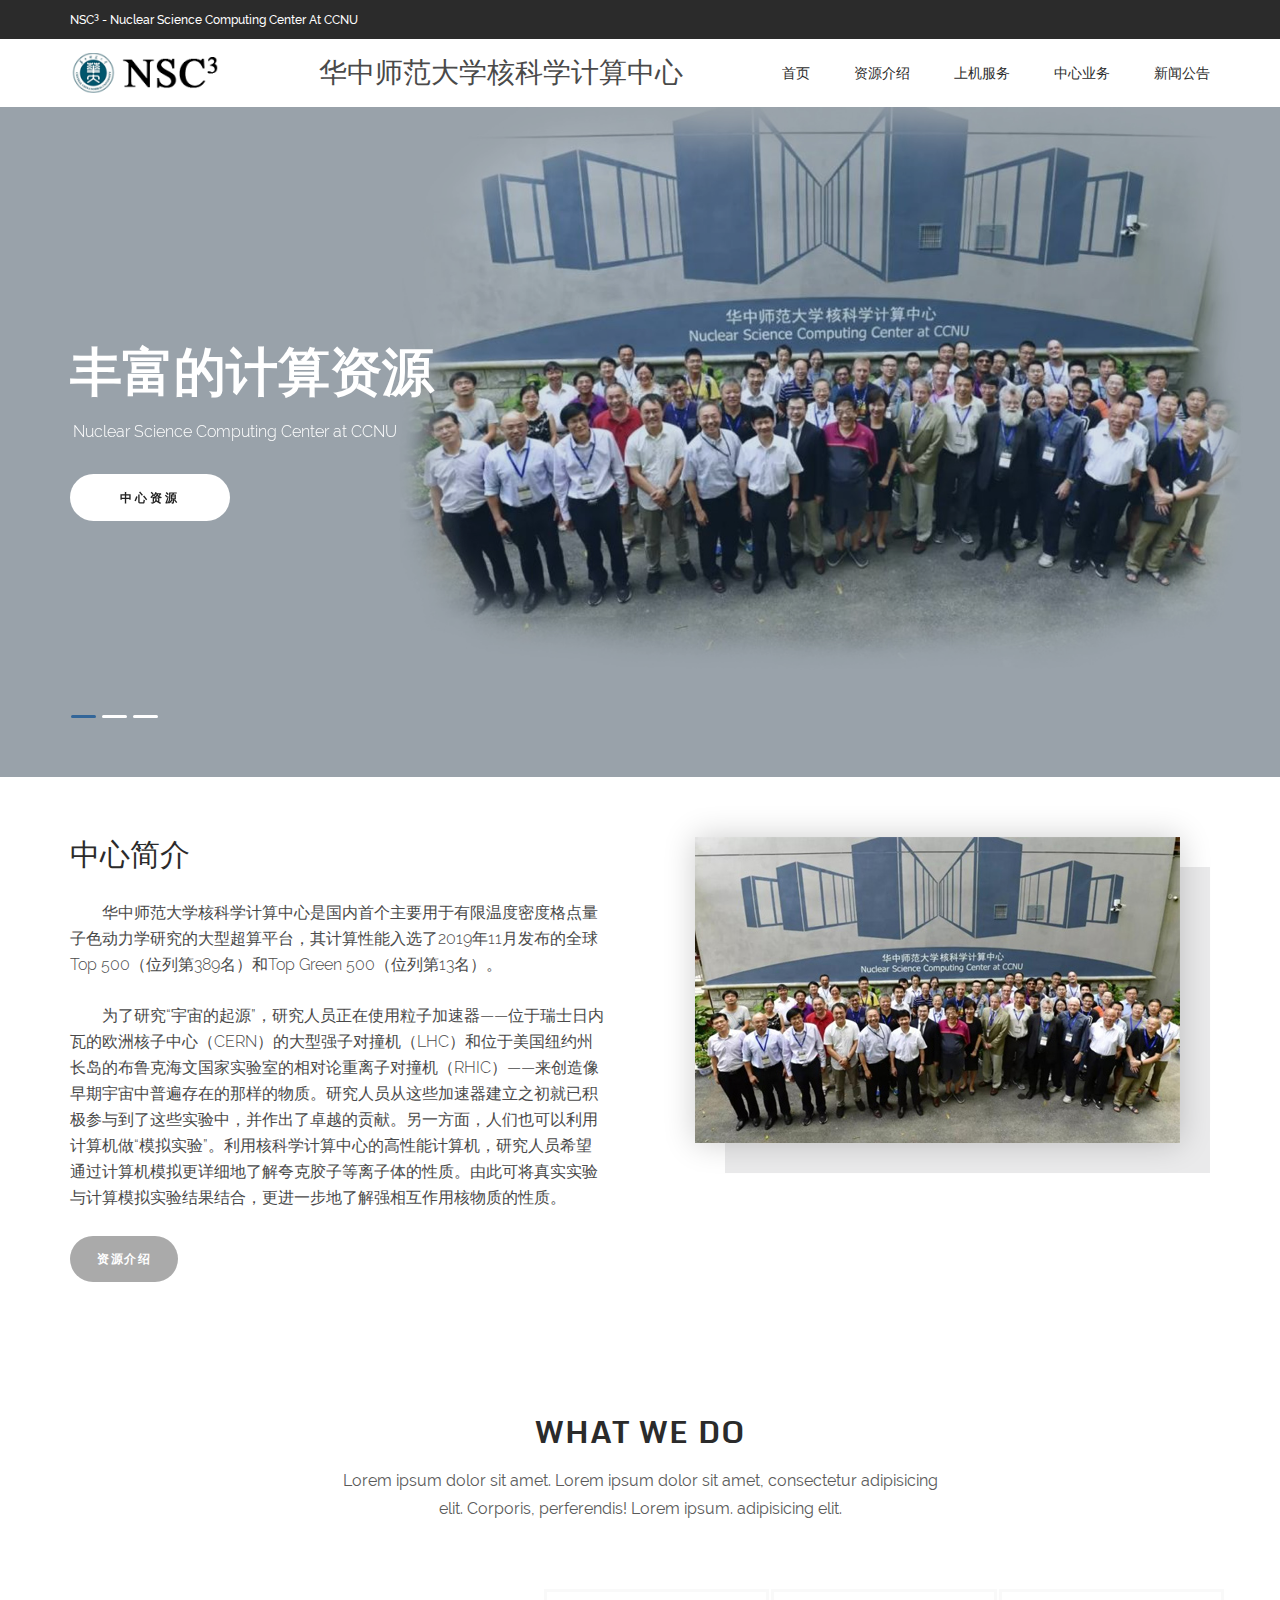
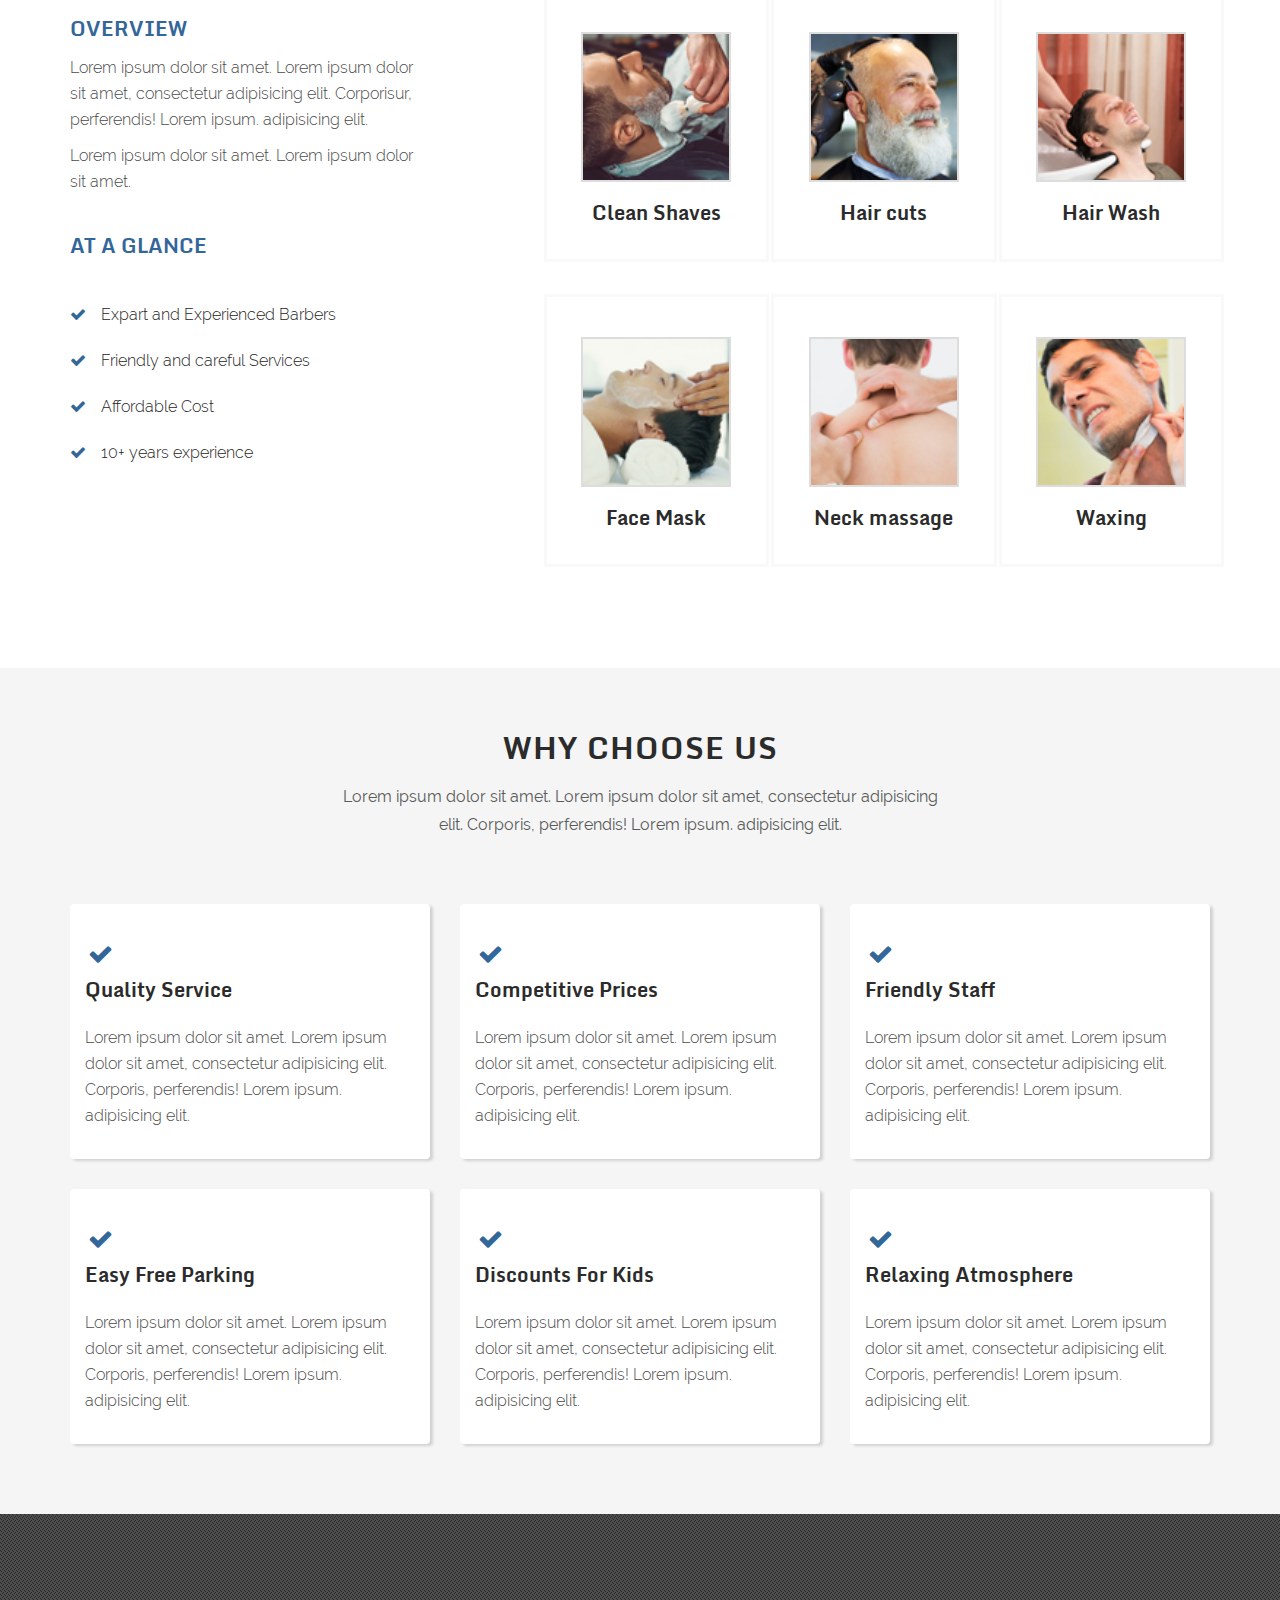
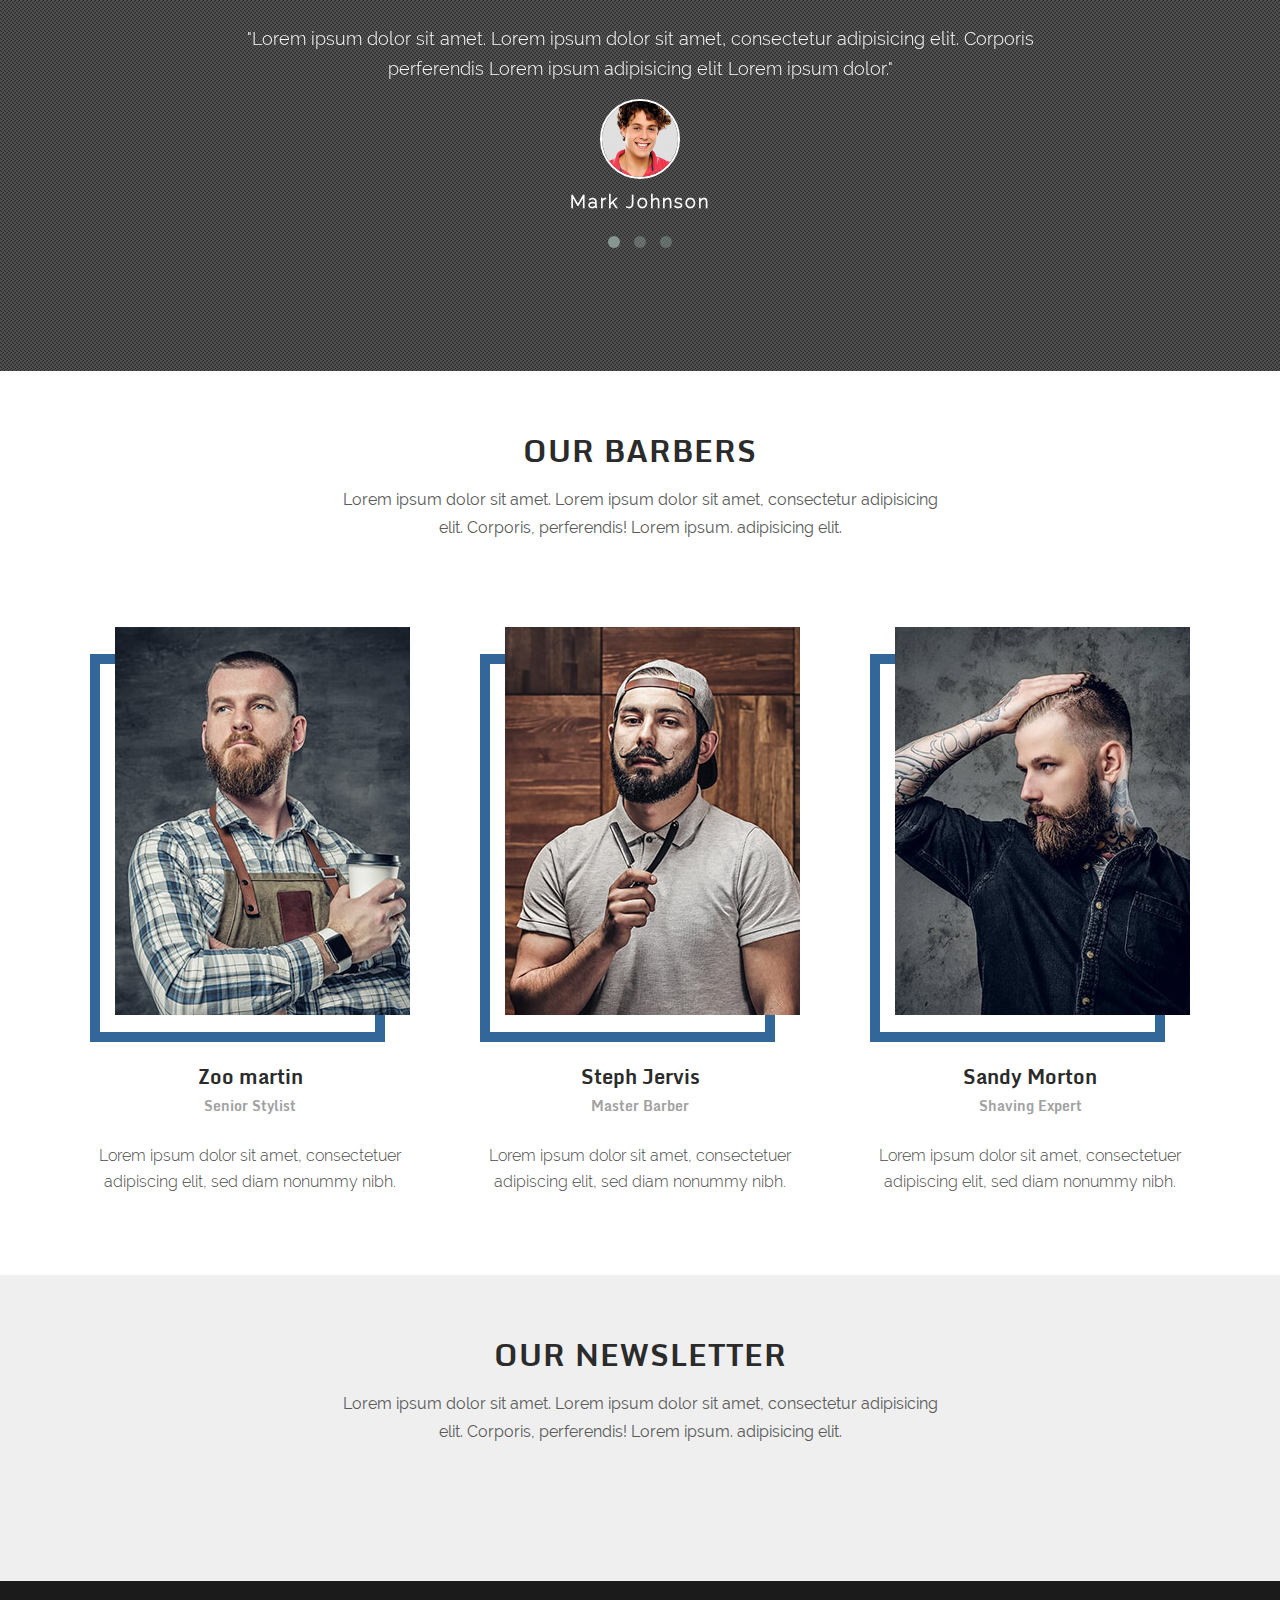
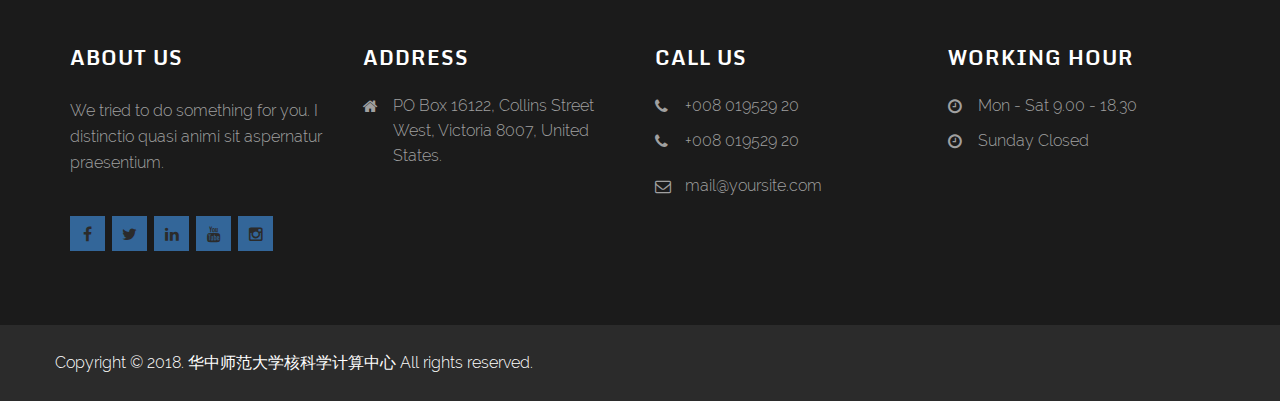
==== commit 8a291685: "update" ====
--- a/nsc3/index.html
+++ b/nsc3/index.html
@@ -11,7 +11,7 @@
 
     <!-- Title 
     ====================================================================-->
-    <title>华中师范大学核科学计算中心 - 首页</title>
+    <title>核科学计算中心 - 首页</title>
 
     <!-- Bootstrap css
     =====================================================================-->
@@ -68,7 +68,7 @@
                 <div class="row">
                     <div class="col-md-6 col-sm-6">
                         <ul class="welcom-top">
-                            <li><a href="#"><!--i class="fa fa-phone"></i-->Nuclear Science Computing Center at CCNU - NSC<sup>3</sup></a></li>
+                            <li><a href="#"><!--i class="fa fa-phone"></i-->NSC<sup>3</sup> - Nuclear Science Computing Center at CCNU</a></li>
                         </ul>
                     </div>
                     <!-- HEADER TOP SOCIAL -->
@@ -110,7 +110,7 @@
                                 <ul>							
 						
                                     <li><a href="index.html">首页</a></li>
-                                    <li><a href="contact-us.html">中心资源</a></li>
+                                    <li><a href="contact-us.html">资源介绍</a></li>
 									<li><a href="service-details.html">上机服务</a></li>
 									<li><a href="services.html">中心业务</a></li>
                                     <li><a href="about-us.html">新闻公告</a></li>
@@ -135,7 +135,7 @@
                     <ul>
 						
                                     <li><a href="index.html">首页</a></li>
-                                    <li><a href="contact-us.html">中心资源</a></li>
+                                    <li><a href="contact-us.html">资源介绍</a></li>
 									<li><a href="service-details.html">上机服务</a></li>
 									<li><a href="services.html">中心业务</a></li>
                                     <li><a href="about-us.html">新闻公告</a></li>
@@ -166,7 +166,7 @@
                                     <div class="row">
                                         <div class="col-md-12">
                                             <div class="main_slider">
-                                                <h1 class="animated fadeInUp">NSC<sup>3</sup></h1>
+                                                <h1 class="animated fadeInUp">丰富的计算资源</h1>
                                                 <p class="animated fadeInUp">Nuclear Science Computing Center at CCNU</p>
                                             </div>
                                         </div>
@@ -187,13 +187,13 @@
                                     <div class="row">
                                         <div class="col-md-12">
                                             <div class="main_slider">
-                                                <h1 class="animated fadeInUp">Catoria Barber Salon Now in Your City</h1>
-                                                <p class="animated fadeInUp">It is a long established fact that a reader will be distracted by the readable content of a page when looking at its layout. The point of using Lorem Ipsum is that it has a more-or-less.</p>
+                                                <h1 class="animated fadeInUp">超高的算力</h1>
+                                                <p class="animated fadeInUp">Nuclear Science Computing Center at CCNU</p>
                                             </div>
                                         </div>
                                     </div>
                                     <div class="button hvr-bounce-to-bottom animated fadeInDown">
-                                        <a href="services.html">OUR SERVICES</a>
+                                        <a href="service-details.html">上机服务</a>
                                     </div>
                                 </div>
                             </div>
@@ -208,13 +208,13 @@
                                     <div class="row">
                                         <div class="col-md-12">
                                             <div class="main_slider">
-                                                <h1 class="animated fadeInUp">Amazing Barber Shop located in New York</h1>
-                                                <p class="animated fadeInUp">It is a long established fact that a reader will be distracted by the readable content of a page when looking at its layout. The point of using Lorem Ipsum is that it has a more-or-less.</p>
+                                                <h1 class="animated fadeInUp">个性化服务定制</h1>
+                                                <p class="animated fadeInUp">Nuclear Science Computing Center at CCNU</p>
                                             </div>
                                         </div>
                                     </div>
                                     <div class="button hvr-bounce-to-bottom animated fadeInDown">
-                                        <a href="services.html">OUR SERVICES</a>
+                                        <a href="services.html">中心业务</a>
                                     </div>
                                 </div>
                             </div>
@@ -239,16 +239,19 @@
 						</p><p>
 　　为了研究“宇宙的起源”，研究人员正在使用粒子加速器——位于瑞士日内瓦的欧洲核子中心（CERN）的大型强子对撞机（LHC）和位于美国纽约州长岛的布鲁克海文国家实验室的相对论重离子对撞机（RHIC）——来创造像早期宇宙中普遍存在的那样的物质。研究人员从这些加速器建立之初就已积极参与到了这些实验中，并作出了卓越的贡献。另一方面，人们也可以利用计算机做“模拟实验”。利用核科学计算中心的高性能计算机，研究人员希望通过计算机模拟更详细地了解夸克胶子等离子体的性质。由此可将真实实验与计算模拟实验结果结合，更进一步地了解强相互作用核物质的性质。
 						</p>
-						<a href="about-us.html" class="about-btn btn-abt">Read More</a>
+						<a href="contact-us.html" class="about-btn btn-abt">资源介绍</a>
 					</div>
 				</div>
-				<div class="col-sm-6 text-right">
+				<div class="col-sm-6 text-right">				
 					<div class="about-video">
+						<img src="images/video-thumb.jpg" alt="Video Thumb" class="img-responsive">
+					</div>
+					<!--div class="about-video">
 						<img src="images/video-thumb.jpg" alt="Video Thumb" class="img-responsive">
 						<div class="video-play-btn text-center">   
 							<a href=""><i class="fa fa-play" aria-hidden="true"></i></a>
 						</div>
-					</div>
+					</div-->
 				</div>			
 			</div>
 		</div>
@@ -585,7 +588,7 @@
         <div class="footer-bottom">
 			<div class="container">
                 <div class="row">
-					<p>Copyright &copy; 2018.Company name All rights reserved.<a target="_blank" href="http://www.cssmoban.com/">&#x7F51;&#x9875;&#x6A21;&#x677F;</a></p>
+					<p>Copyright &copy; 2018. 华中师范大学核科学计算中心 All rights reserved.</p>
 				</div>
 			</div>
         </div>
--- a/nsc3/style.css
+++ b/nsc3/style.css
@@ -601,7 +601,7 @@
 }
 
 #home_version_2.fullslider_area:after {
-    background: #bbbbbb none repeat scroll 0 0;
+    background: #336699 none repeat scroll 0 0;
     content: "";
     height: 100%;
     left: 0;
@@ -609,7 +609,7 @@
     top: 0;
     width: 100%;
     z-index: -1;
-    opacity: .4;
+    opacity: .2;
     -ms-filter: "progid:DXImageTransform.Microsoft.Alpha(Opacity=90)";
 }
 
